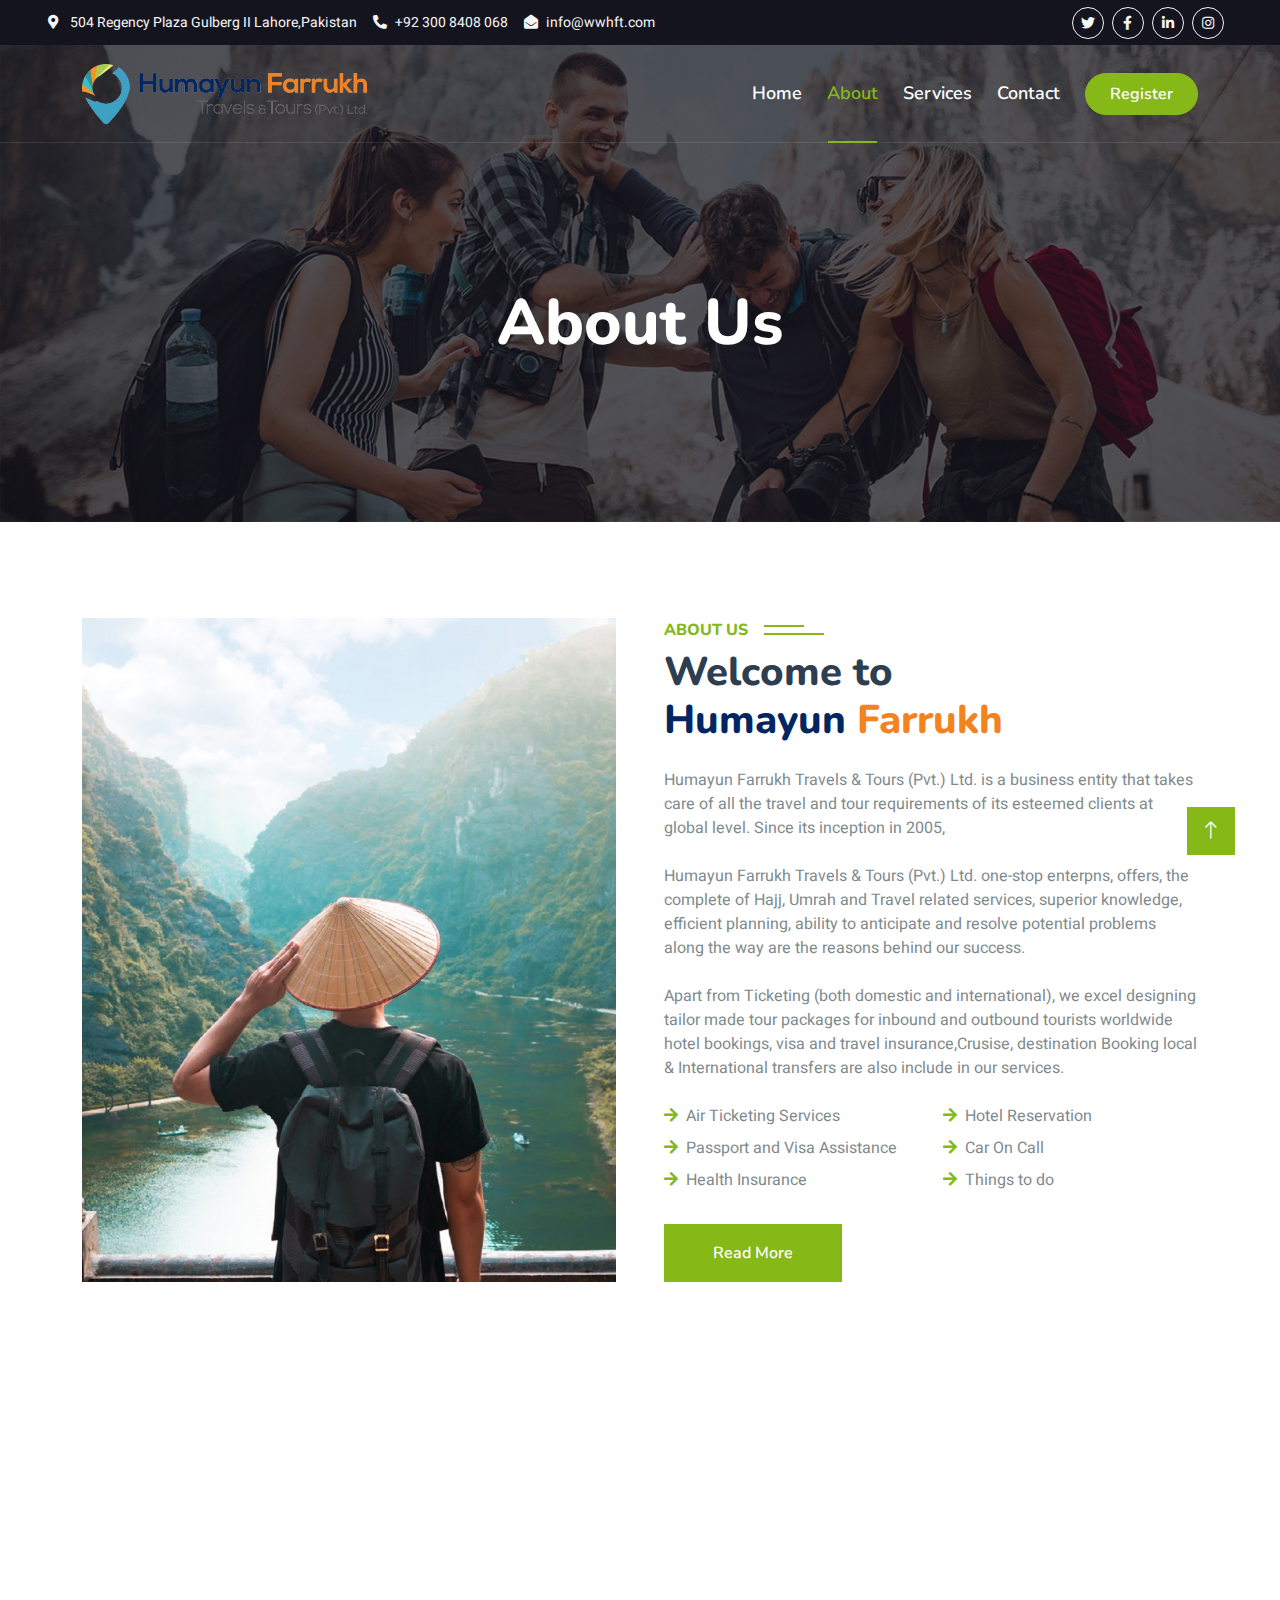
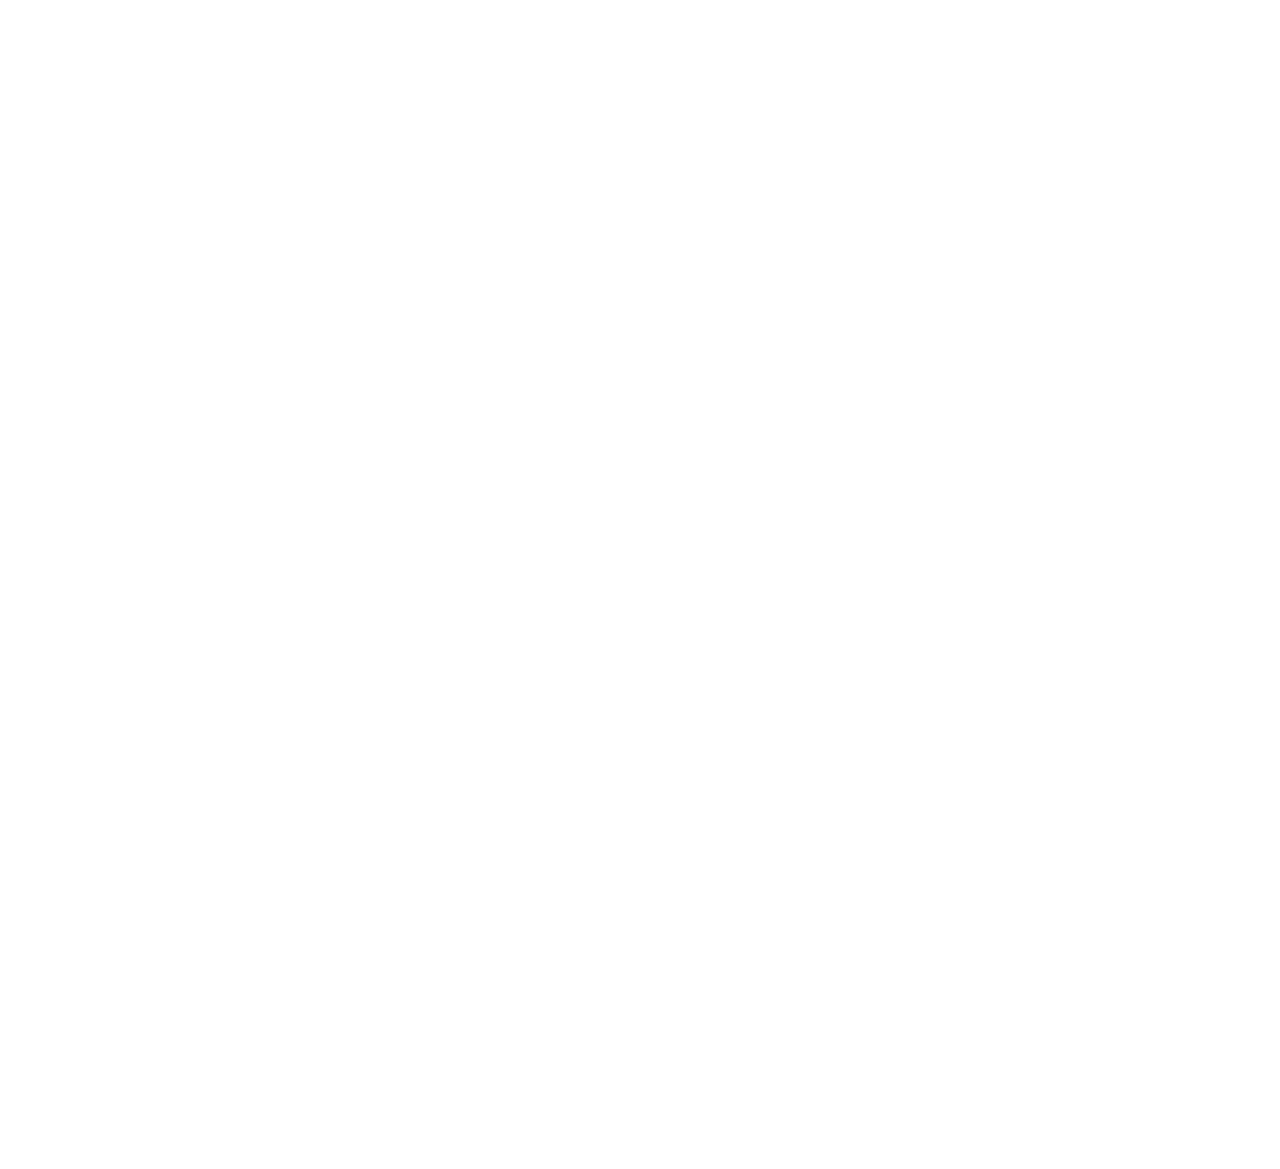
==== about.html @ ddafc5d9 "added front files" ====
<!DOCTYPE html>
<html lang="en">

<head>
    <meta charset="utf-8">
    <title>Humayun Farrukh | Travel &amp; Tours</title>
    <meta content="width=device-width, initial-scale=1.0" name="viewport">

    <!-- Favicon -->
    <link href="img/favicon.ico" rel="icon">

    <!-- Google Web Fonts -->
    <link rel="preconnect" href="https://fonts.googleapis.com">
    <link rel="preconnect" href="https://fonts.gstatic.com" crossorigin>
    <link
        href="https://fonts.googleapis.com/css2?family=Heebo:wght@400;500;600&family=Nunito:wght@600;700;800&display=swap"
        rel="stylesheet">

    <!-- Icon Font Stylesheet -->
    <link href="https://cdnjs.cloudflare.com/ajax/libs/font-awesome/5.10.0/css/all.min.css" rel="stylesheet">
    <link href="https://cdn.jsdelivr.net/npm/bootstrap-icons@1.4.1/font/bootstrap-icons.css" rel="stylesheet">

    <!-- Libraries Stylesheet -->
    <link href="lib/animate/animate.min.css" rel="stylesheet">
    <link href="lib/owlcarousel/assets/owl.carousel.min.css" rel="stylesheet">
    <link href="lib/tempusdominus/css/tempusdominus-bootstrap-4.min.css" rel="stylesheet" />

    <!-- Customized Bootstrap Stylesheet -->
    <link href="css/bootstrap.min.css" rel="stylesheet">

    <!-- Template Stylesheet -->
    <link href="css/style.css" rel="stylesheet">
</head>

<body>
    <!-- Spinner Start -->
    <div id="spinner"
        class="show bg-white position-fixed translate-middle w-100 vh-100 top-50 start-50 d-flex align-items-center justify-content-center">
        <div class="spinner-border text-primary" style="width: 3rem; height: 3rem;" role="status">
            <span class="sr-only">Loading...</span>
        </div>
    </div>
    <!-- Spinner End -->

    <!-- Topbar Start -->
    <div class="container-fluid bg-dark px-5 d-none d-lg-block">
        <div class="row gx-0">
            <div class="col-lg-8 text-center text-lg-start mb-2 mb-lg-0">
                <div class="d-inline-flex align-items-center" style="height: 45px;">
                    <small class="me-3 text-light"><i class="fa fa-map-marker-alt me-2"></i>
                        504 Regency Plaza Gulberg II Lahore,Pakistan
                    </small>
                    <small class="me-3 text-light"><i class="fa fa-phone-alt me-2"></i>+92 300 8408 068</small>
                    <small class="text-light"><i class="fa fa-envelope-open me-2"></i>info@wwhft.com</small>
                </div>
            </div>
            <div class="col-lg-4 text-center text-lg-end">
                <div class="d-inline-flex align-items-center" style="height: 45px;">
                    <!-- twitter -->
                    <a class="btn btn-sm btn-outline-light btn-sm-square rounded-circle me-2" href="https://x.com/FarrukhLtd82307?t=FOuLHsVuDTrnicwTzqugEg&s=08" target="_blank"><i
                            class="fab fa-twitter fw-normal"></i></a>
                            <!-- facebook -->
                    <a class="btn btn-sm btn-outline-light btn-sm-square rounded-circle me-2"
                        href="https://www.facebook.com/HFtravelsandtours?sfnsn=scwspwa&mibextid=9R9pXO" target="_blank">
                        <i class="fab fa-facebook-f fw-normal"></i>
                    </a>
                    <!-- linkedin -->
                    <a class="btn btn-sm btn-outline-light btn-sm-square rounded-circle me-2" href="">
                        <i class="fab fa-linkedin-in fw-normal"></i></a>
                        <!-- instagram -->
                    <a class="btn btn-sm btn-outline-light btn-sm-square rounded-circle me-2"
                        href="https://www.instagram.com/humayunfarrukhtravel/" target="_blank">
                        <i class="fab fa-instagram fw-normal"></i>
                    </a>
                </div>
            </div>
        </div>
    </div>
    <!-- Topbar End -->

    <!-- Navbar & Hero Start -->
    <div class="container-fluid position-relative p-0">
        <nav class="navbar navbar-expand-lg navbar-light px-4 px-lg-5 py-3 py-lg-0">
            <div class="container">
                <a href="#" class="navbar-brand p-0">
                    <img src="img/logo.png" alt="Logo">
                </a>
                <button class="navbar-toggler" type="button" data-bs-toggle="collapse" data-bs-target="#navbarCollapse">
                    <span class="fa fa-bars"></span>
                </button>
                <div class="collapse navbar-collapse" id="navbarCollapse">
                    <div class="navbar-nav ms-auto py-0">
                        <a href="index.html" class="nav-item nav-link">Home</a>
                        <a href="about.html" class="nav-item nav-link active">About</a>
                        <a href="service.html" class="nav-item nav-link">Services</a>
                        <a href="contact.html" class="nav-item nav-link">Contact</a>
                    </div>
                    <a href="#" class="btn btn-primary rounded-pill py-2 px-4 ml-lg-2 mt-2 mt-lg-0">Register</a>
                </div>
            </div>
        </nav>

        <div class="container-fluid bg-primary py-5 mb-5 hero-header">
            <div class="container py-5">
                <div class="row justify-content-center py-5">
                    <div class="col-lg-10 pt-lg-5 mt-lg-5 text-center">
                        <h1 class="display-3 text-white mb-3 animated slideInDown">About Us</h1>
                    </div>
                </div>
            </div>
        </div>
    </div>
    <!-- Navbar & Hero End -->

    <!-- About Start -->
    <div class="container-xxl py-5">
        <div class="container">
            <div class="row g-5">
                <div class="col-lg-6 wow fadeInUp" data-wow-delay="0.1s" style="min-height: 400px;">
                    <div class="position-relative h-100">
                        <img class="img-fluid position-absolute w-100 h-100" src="img/about.jpg" alt=""
                            style="object-fit: cover;">
                    </div>
                </div>
                <div class="col-lg-6 wow fadeInUp" data-wow-delay="0.3s">
                    <h6 class="section-title bg-white text-start text-primary pe-3">About Us</h6>
                    <h1 class="mb-4">Welcome to<span class="text-primary">
                            <span style="color: #022662;">Humayun</span>&nbsp;<span
                                style="color:#f38221;">Farrukh</span>
                    </h1>
                    <p class="mb-4">
                        Humayun Farrukh Travels & Tours (Pvt.) Ltd. is a business entity that takes
                        care of all the travel and tour requirements of its esteemed clients at global
                        level. Since its inception in 2005,
                    </p>
                    <p class="mb-4">Humayun Farrukh Travels & Tours (Pvt.) Ltd. one-stop enterpns, offers,
                        the complete of Hajj, Umrah and Travel related services, superior knowledge, efficient planning,
                        ability to anticipate and resolve potential problems along the way are the reasons behind our
                        success.
                    </p>
                    <p class="mb-4">
                        Apart from Ticketing (both domestic and international), we excel designing tailor made tour
                        packages
                        for inbound and outbound tourists worldwide hotel bookings, visa and travel insurance,Crusise,
                        destination
                        Booking local & International transfers are also include in our services.
                    </p>
                    <div class="row gy-2 gx-4 mb-4">
                        <div class="col-sm-6">
                            <p class="mb-0"><i class="fa fa-arrow-right text-primary me-2"></i>Air Ticketing Services
                            </p>
                        </div>
                        <div class="col-sm-6">
                            <p class="mb-0"><i class="fa fa-arrow-right text-primary me-2"></i>Hotel Reservation</p>
                        </div>
                        <div class="col-sm-6">
                            <p class="mb-0"><i class="fa fa-arrow-right text-primary me-2"></i>Passport and Visa
                                Assistance</p>
                        </div>
                        <div class="col-sm-6">
                            <p class="mb-0"><i class="fa fa-arrow-right text-primary me-2"></i>Car On Call</p>
                        </div>
                        <div class="col-sm-6">
                            <p class="mb-0"><i class="fa fa-arrow-right text-primary me-2"></i>Health Insurance</p>
                        </div>
                        <div class="col-sm-6">
                            <p class="mb-0"><i class="fa fa-arrow-right text-primary me-2"></i>Things to do</p>
                        </div>
                    </div>
                    <a class="btn btn-primary py-3 px-5 mt-2" href="">Read More</a>
                </div>
            </div>
        </div>
    </div>

    <!-- certifications -->
    <div class="container-xxl py-5">
        <div class="container">
            <div class="text-center pb-4 wow fadeInUp" data-wow-delay="0.1s">
                <h6 class="section-title bg-white text-center text-primary px-3">Certifications</h6>
                <!-- <h1 class="mb-5">3 Easy Steps</h1> -->
            </div>
            <div class="row gy-5 gx-4 justify-content-center">

                <!-- Affiliated with Ministry of Religious Affair -->
                <div class="col-12 col-md-6 col-lg-4 text-center pt-4 wow fadeInUp" data-wow-delay="0.1s">
                    <div class="position-relative border border-primary pt-5 pb-4 px-4 ">

                        <div class="d-inline-flex align-items-center justify-content-center bg-white rounded-circle position-absolute top-0 start-50 translate-middle shadow"
                            style="width: 100px; height: 100px;">
                            <img src="img/certifications/govt-hajj-umrah.png" alt="" style="max-width: 90%;">
                        </div>
                        <h5 class="mt-4">Affiliated with Ministry of Religious Affair</h5>
                        <hr class="w-25 mx-auto bg-primary mb-1">
                        <hr class="w-50 mx-auto bg-primary mt-0">
                        <p class="mb-0">
                            Affiliated with Ministry of Religious Affairs and Inter-Faith Harmony , Government of
                            Pakistan (Hajj & Umrah).
                        </p>
                    </div>
                </div>

                <!-- Affiliated with Ministry of tourist services -->
                <div class="col-12 col-md-6 col-lg-4 text-center pt-4  wow fadeInUp" data-wow-delay="0.1s">
                    <div class="position-relative border border-primary pt-5 pb-4 px-4 ">

                        <div class="d-inline-flex align-items-center justify-content-center bg-white rounded-circle position-absolute top-0 start-50 translate-middle shadow"
                            style="width: 100px; height: 100px;">
                            <img src="img/certifications/govt-tourist-services.png" alt="" style="max-width: 90%;">
                        </div>
                        <h5 class="mt-4">Certified & Authorized with Ministry of Tourist Services</h5>
                        <hr class="w-25 mx-auto bg-primary mb-1">
                        <hr class="w-50 mx-auto bg-primary mt-0">
                        <p class="mb-0">
                            Certified & Authorized Agent with Government of Pakistan Department of Tourist Services.
                        </p>
                    </div>
                </div>
                <!-- Affiliated with IATA-training -->
                <div class="col-12 col-md-6 col-lg-4 text-center pt-4 wow fadeInUp" data-wow-delay="0.1s">
                    <div class="position-relative border border-primary pt-5 pb-4 px-4 ">

                        <div class="d-inline-flex align-items-center justify-content-center bg-white rounded-circle position-absolute top-0 start-50 translate-middle shadow"
                            style="width: 100px; height: 100px;">
                            <img src="img/certifications/IATA-training.png" alt="" style="max-width: 90%;">
                        </div>
                        <h5 class="mt-4">Certified with International Air Transport Association (IATA)</h5>
                        <hr class="w-25 mx-auto bg-primary mb-1">
                        <hr class="w-50 mx-auto bg-primary mt-0">
                        <p class="mb-0">
                            Certified travel coordinator with International Air Transport Association (IATA) Training
                            and Development Institute.
                    </div>
                </div>
                <!-- Affiliated with IATA-training -->
                <div class="col-12 col-md-6 col-lg-4 text-center pt-4 wow fadeInUp" data-wow-delay="0.1s">
                    <div class="position-relative border border-primary pt-5 pb-4 px-4 ">

                        <div class="d-inline-flex align-items-center justify-content-center bg-white rounded-circle position-absolute top-0 start-50 translate-middle shadow"
                            style="width: 100px; height: 100px;">
                            <img src="img/certifications/IATA.png" alt="" style="max-width: 90%;">
                        </div>
                        <h5 class="mt-4">Certified with International Air Transport Association (IATA)</h5>
                        <hr class="w-25 mx-auto bg-primary mb-1">
                        <hr class="w-50 mx-auto bg-primary mt-0">
                        <p class="mb-0">
                            International Air Transport Association (IATA) Accredited Travel Agency
                        </p>
                    </div>
                </div>
                <!-- Affiliated with IATA-NDC -->
                <div class="col-12 col-md-6 col-lg-4 text-center pt-4 wow fadeInUp" data-wow-delay="0.1s">
                    <div class="position-relative border border-primary pt-5 pb-4 px-4 ">

                        <div class="d-inline-flex align-items-center justify-content-center bg-white rounded-circle position-absolute top-0 start-50 translate-middle shadow"
                            style="width: 100px; height: 100px;">
                            <img src="img/certifications/IATA-NDC.png" alt="" style="max-width: 90%;">
                        </div>
                        <h5 class="mt-4">Affiliated with New Distribution Capability(NDC)</h5>
                        <hr class="w-25 mx-auto bg-primary mb-1">
                        <hr class="w-50 mx-auto bg-primary mt-0">
                        <p class="mb-0">
                            Certified travel consultant with New Distribution Capability(NDC)
                        </p>
                    </div>
                </div>
                <!-- Affiliated with TAAP -->
                <div class="col-12 col-md-6 col-lg-4 text-center pt-4 wow fadeInUp" data-wow-delay="0.1s">
                    <div class="position-relative border border-primary pt-5 pb-4 px-4 ">

                        <div class="d-inline-flex align-items-center justify-content-center bg-white rounded-circle position-absolute top-0 start-50 translate-middle shadow"
                            style="width: 100px; height: 100px;">
                            <img src="img/certifications/TAAP.png" alt="" style="max-width: 90%;">
                        </div>
                        <h5 class="mt-4"> Member of Travel Agent Association of Pakistan</h5>
                        <hr class="w-25 mx-auto bg-primary mb-1">
                        <hr class="w-50 mx-auto bg-primary mt-0">
                        <p class="mb-0">

                            Member of Travel Agent Association of Pakistan (TAAP)
                        </p>
                    </div>
                </div>
                <!-- Affiliated with LCCI -->
                <div class="col-12 col-md-6 col-lg-4 text-center pt-4 wow fadeInUp" data-wow-delay="0.1s">
                    <div class="position-relative border border-primary pt-5 pb-4 px-4 ">

                        <div class="d-inline-flex align-items-center justify-content-center bg-white rounded-circle position-absolute top-0 start-50 translate-middle shadow"
                            style="width: 100px; height: 100px;">
                            <img src="img/certifications/LCCI.png" alt="" style="max-width: 90%;">
                        </div>
                        <hr class="w-25 mx-auto bg-primary mb-1">
                        <hr class="w-50 mx-auto bg-primary mt-0">
                        <p class="mb-0">
                            Affiliated with Lahore Chamber of Commerce & Industry (LCCI )
                        </p>
                    </div>
                </div>
                <!-- Affiliated with SQA -->
                <div class="col-12 col-md-6 col-lg-4 text-center pt-4 wow fadeInUp" data-wow-delay="0.1s">
                    <div class="position-relative border border-primary pt-5 pb-4 px-4 ">

                        <div class="d-inline-flex align-items-center justify-content-center bg-white rounded-circle position-absolute top-0 start-50 translate-middle shadow"
                            style="width: 100px; height: 100px;">
                            <img src="img/certifications/SQS.png" alt="" style="max-width: 90%;">
                        </div>
                        <hr class="w-25 mx-auto bg-primary mb-1">
                        <hr class="w-50 mx-auto bg-primary mt-0">
                        <p class="mb-0">
                            Certified travel Service-Quality System (SQS)
                        </p>
                    </div>
                </div>
                <!-- Affiliated with PATO -->
                <div class="col-12 col-md-6 col-lg-4 text-center pt-4 wow fadeInUp" data-wow-delay="0.1s">
                    <div class="position-relative border border-primary pt-5 pb-4 px-4 ">

                        <div class="d-inline-flex align-items-center justify-content-center bg-white rounded-circle position-absolute top-0 start-50 translate-middle shadow"
                            style="width: 100px; height: 100px;">
                            <img src="img/certifications/PATO.png" alt="" style="max-width: 90%;">
                        </div>
                        <hr class="w-25 mx-auto bg-primary mb-1">
                        <hr class="w-50 mx-auto bg-primary mt-0">
                        <p class="mb-0">
                            Affiliated with Pakistan Association Tour Oprater (PATO) </p>
                    </div>
                </div>
            </div>
        </div>
    </div>
    <!-- About End -->

    <!-- Footer Start -->
    <div class="container-fluid bg-dark text-light footer pt-5 mt-5 wow fadeIn" data-wow-delay="0.1s">
        <div class="container py-5">
            <div class="row g-5">
                <div class="col-lg-3 col-md-6">
                    <h4 class="text-white mb-3">Company</h4>
                    <a class="btn btn-link" href="">About Us</a>
                    <a class="btn btn-link" href="">Contact Us</a>
                    <a class="btn btn-link" href="">Privacy Policy</a>
                    <a class="btn btn-link" href="">Terms & Condition</a>
                    <a class="btn btn-link" href="">FAQs & Help</a>
                </div>
                <div class="col-lg-3 col-md-6">
                    <h4 class="text-white mb-3">Contact</h4>
                    <div class="mb-2 d-flex align-items-center">
                        <i class="fa fa-map-marker-alt me-3"></i>
                        <p class="mb-0">504 Regency Plaza Gulberg II Lahore, Pakistan</p>
                    </div>
                    <p class="mb-2"><i class="fa fa-phone-alt me-3"></i>+92 300 8408 068</p>
                    <p class="mb-2"><i class="fa fa-envelope me-3"></i>info@wwhft.com</p>
                    <div class="d-flex pt-2">
                        <!-- twitter -->
                        <a class="btn btn-outline-light btn-social" href="https://x.com/FarrukhLtd82307?t=FOuLHsVuDTrnicwTzqugEg&s=08" target="_blank">
                            <i class="fab fa-twitter"></i>
                        </a>
                        <!-- facebook -->
                        <a class="btn btn-outline-light btn-social" href="https://www.facebook.com/HFtravelsandtours?sfnsn=scwspwa&mibextid=9R9pXO" target="_blank">
                            <i class="fab fa-facebook-f"></i>
                        </a>
                        <!-- instagram -->
                        <a class="btn btn-outline-light btn-social" href="https://www.instagram.com/humayunfarrukhtravel/" target="_blank">
                            <i class="fab fa-instagram"></i>
                        </a>
                        <!-- linkdien -->
                        <a class="btn btn-outline-light btn-social" href="" target="_blank">
                            <i class="fab fa-linkedin-in"></i>
                        </a>
                    </div>
                </div>


                <div class="col-lg-5 col-md-6">
                    <h4 class="text-white mb-3">Newsletter</h4>
                    <p>Subscribe to our newsletter and unlock a world of literary adventures, exclusive content,
                        and exciting updates.
                    </p>
                    <div class="position-relative mx-auto" style="max-width: 550px;">
                        <input class="form-control border-primary w-100 py-3 ps-4 pe-5" type="text"
                            placeholder="Your email">
                        <button type="button"
                            class="btn btn-primary py-2 position-absolute top-0 end-0 mt-2 me-2">SignUp</button>
                    </div>
                </div>
            </div>
        </div>
        <div class="container">
            <div class="copyright">
                <div class="row">
                    <div class="col-md-6 text-center text-md-start mb-3 mb-md-0">
                        &copy; <a class="border-bottom" href="#">Humayun Farrukh Travel</a>, All Right Reserved.
                    </div>
                    <div class="col-md-6 text-center text-md-end">
                        <div class="footer-menu">
                            <a href="">Home</a>
                            <a href="">Cookies</a>
                            <a href="">Help</a>
                            <a href="">FQAs</a>
                        </div>
                    </div>
                </div>
            </div>
        </div>
    </div>
    <!-- Footer End -->


    <!-- Back to Top -->
    <a href="#" class="btn btn-lg btn-primary btn-lg-square back-to-top"><i class="bi bi-arrow-up"></i></a>


    <!-- JavaScript Libraries -->
    <script src="https://code.jquery.com/jquery-3.4.1.min.js"></script>
    <script src="https://cdn.jsdelivr.net/npm/bootstrap@5.0.0/dist/js/bootstrap.bundle.min.js"></script>
    <script src="lib/wow/wow.min.js"></script>
    <script src="lib/easing/easing.min.js"></script>
    <script src="lib/waypoints/waypoints.min.js"></script>
    <script src="lib/owlcarousel/owl.carousel.min.js"></script>
    <script src="lib/tempusdominus/js/moment.min.js"></script>
    <script src="lib/tempusdominus/js/moment-timezone.min.js"></script>
    <script src="lib/tempusdominus/js/tempusdominus-bootstrap-4.min.js"></script>

    <!-- Template Javascript -->
    <script src="js/main.js"></script>
</body>

</html>
---- css/style.css ----
/********** Template CSS **********/
:root {
    --primary: #86B817;
    --secondary: #FE8800;
    --light: #F5F5F5;
    --dark: #14141F;
}

.fw-medium {
    font-weight: 600 !important;
}

.fw-semi-bold {
    font-weight: 700 !important;
}

.back-to-top {
    position: fixed;
    display: none;
    right: 45px;
    bottom: 45px;
    z-index: 99;
}


/*** Spinner ***/
#spinner {
    opacity: 0;
    visibility: hidden;
    transition: opacity .5s ease-out, visibility 0s linear .5s;
    z-index: 99999;
}

#spinner.show {
    transition: opacity .5s ease-out, visibility 0s linear 0s;
    visibility: visible;
    opacity: 1;
}


/*** Button ***/
.btn {
    font-family: 'Nunito', sans-serif;
    font-weight: 600;
    transition: .5s;
}

.btn.btn-primary,
.btn.btn-secondary {
    color: #FFFFFF;
}

.btn-square {
    width: 38px;
    height: 38px;
}

.btn-sm-square {
    width: 32px;
    height: 32px;
}

.btn-lg-square {
    width: 48px;
    height: 48px;
}

.btn-square,
.btn-sm-square,
.btn-lg-square {
    padding: 0;
    display: flex;
    align-items: center;
    justify-content: center;
    font-weight: normal;
    border-radius: 0px;
}


/*** Navbar ***/
.navbar-light .navbar-nav .nav-link {
    font-family: 'Nunito', sans-serif;
    position: relative;
    margin-right: 25px;
    padding: 35px 0;
    color: #FFFFFF !important;
    font-size: 18px;
    font-weight: 600;
    outline: none;
    transition: .5s;
}

.sticky-top.navbar-light .navbar-nav .nav-link {
    padding: 20px 0;
    color: var(--dark) !important;
}

.navbar-light .navbar-nav .nav-link:hover,
.navbar-light .navbar-nav .nav-link.active {
    color: var(--primary) !important;
}

.navbar-light .navbar-brand img {
    max-height: 60px;
    transition: .5s;
}

.sticky-top.navbar-light .navbar-brand img {
    max-height: 45px;
}

@media (max-width: 991.98px) {
    .sticky-top.navbar-light {
        position: relative;
        background: #FFFFFF;
    }

    .navbar-light .navbar-collapse {
        margin-top: 15px;
        border-top: 1px solid #DDDDDD;
    }

    .navbar-light .navbar-nav .nav-link,
    .sticky-top.navbar-light .navbar-nav .nav-link {
        padding: 10px 0;
        margin-left: 0;
        color: var(--dark) !important;
    }

    .navbar-light .navbar-brand img {
        max-height: 45px;
    }
}

@media (min-width: 992px) {
    .navbar-light {
        position: absolute;
        width: 100%;
        top: 0;
        left: 0;
        border-bottom: 1px solid rgba(256, 256, 256, .1);
        z-index: 999;
    }
    
    .sticky-top.navbar-light {
        position: fixed;
        background: #FFFFFF;
    }

    .navbar-light .navbar-nav .nav-link::before {
        position: absolute;
        content: "";
        width: 0;
        height: 2px;
        bottom: -1px;
        left: 50%;
        background: var(--primary);
        transition: .5s;
    }

    .navbar-light .navbar-nav .nav-link:hover::before,
    .navbar-light .navbar-nav .nav-link.active::before {
        width: calc(100% - 2px);
        left: 1px;
    }

    .navbar-light .navbar-nav .nav-link.nav-contact::before {
        display: none;
    }
}


/*** Hero Header ***/
.hero-header {
    background: linear-gradient(rgba(20, 20, 31, .7), rgba(20, 20, 31, .7)), url(../img/bg-hero.jpg);
    background-position: center center;
    background-repeat: no-repeat;
    background-size: cover;
}

.breadcrumb-item + .breadcrumb-item::before {
    color: rgba(255, 255, 255, .5);
}


/*** Section Title ***/
.section-title {
    position: relative;
    display: inline-block;
    text-transform: uppercase;
}

.section-title::before {
    position: absolute;
    content: "";
    width: calc(100% + 80px);
    height: 2px;
    top: 4px;
    left: -40px;
    background: var(--primary);
    z-index: -1;
}

.section-title::after {
    position: absolute;
    content: "";
    width: calc(100% + 120px);
    height: 2px;
    bottom: 5px;
    left: -60px;
    background: var(--primary);
    z-index: -1;
}

.section-title.text-start::before {
    width: calc(100% + 40px);
    left: 0;
}

.section-title.text-start::after {
    width: calc(100% + 60px);
    left: 0;
}


/*** Service ***/
.service-item {
    box-shadow: 0 0 45px rgba(0, 0, 0, .08);
    transition: .5s;
}

.service-item:hover {
    background: var(--primary);
}

.service-item * {
    transition: .5s;
}

.service-item:hover * {
    color: var(--light) !important;
}


/*** Destination ***/
.destination img {
    transition: .5s;
}

.destination a:hover img {
    transform: scale(1.1);
}


/*** Package ***/
.package-item {
    box-shadow: 0 0 45px rgba(0, 0, 0, .08);
}

.package-item img {
    transition: .5s;
}

.package-item:hover img {
    transform: scale(1.1);
}


/*** Booking ***/
.booking {
    background: linear-gradient(rgba(15, 23, 43, .7), rgba(15, 23, 43, .7)), url(../img/booking.jpg);
    background-position: center center;
    background-repeat: no-repeat;
    background-size: cover;
}


/*** Team ***/
.team-item {
    box-shadow: 0 0 45px rgba(0, 0, 0, .08);
}

.team-item img {
    transition: .5s;
}

.team-item:hover img {
    transform: scale(1.1);
}

.team-item .btn {
    background: #FFFFFF;
    color: var(--primary);
    border-radius: 20px;
    border-bottom: 1px solid var(--primary);
}

.team-item .btn:hover {
    background: var(--primary);
    color: #FFFFFF;
}


/*** Testimonial ***/
.testimonial-carousel::before {
    position: absolute;
    content: "";
    top: 0;
    left: 0;
    height: 100%;
    width: 0;
    background: linear-gradient(to right, rgba(255, 255, 255, 1) 0%, rgba(255, 255, 255, 0) 100%);
    z-index: 1;
}

.testimonial-carousel::after {
    position: absolute;
    content: "";
    top: 0;
    right: 0;
    height: 100%;
    width: 0;
    background: linear-gradient(to left, rgba(255, 255, 255, 1) 0%, rgba(255, 255, 255, 0) 100%);
    z-index: 1;
}

@media (min-width: 768px) {
    .testimonial-carousel::before,
    .testimonial-carousel::after {
        width: 200px;
    }
}

@media (min-width: 992px) {
    .testimonial-carousel::before,
    .testimonial-carousel::after {
        width: 300px;
    }
}

.testimonial-carousel .owl-item .testimonial-item,
.testimonial-carousel .owl-item.center .testimonial-item * {
    transition: .5s;
}

.testimonial-carousel .owl-item.center .testimonial-item {
    background: var(--primary) !important;
    border-color: var(--primary) !important;
}

.testimonial-carousel .owl-item.center .testimonial-item * {
    color: #FFFFFF !important;
}

.testimonial-carousel .owl-dots {
    margin-top: 24px;
    display: flex;
    align-items: flex-end;
    justify-content: center;
}

.testimonial-carousel .owl-dot {
    position: relative;
    display: inline-block;
    margin: 0 5px;
    width: 15px;
    height: 15px;
    border: 1px solid #CCCCCC;
    border-radius: 15px;
    transition: .5s;
}

.testimonial-carousel .owl-dot.active {
    background: var(--primary);
    border-color: var(--primary);
}


/*** Footer ***/
.footer .btn.btn-social {
    margin-right: 5px;
    width: 35px;
    height: 35px;
    display: flex;
    align-items: center;
    justify-content: center;
    color: var(--light);
    font-weight: normal;
    border: 1px solid #FFFFFF;
    border-radius: 35px;
    transition: .3s;
}

.footer .btn.btn-social:hover {
    color: var(--primary);
}

.footer .btn.btn-link {
    display: block;
    margin-bottom: 5px;
    padding: 0;
    text-align: left;
    color: #FFFFFF;
    font-size: 15px;
    font-weight: normal;
    text-transform: capitalize;
    transition: .3s;
}

.footer .btn.btn-link::before {
    position: relative;
    content: "\f105";
    font-family: "Font Awesome 5 Free";
    font-weight: 900;
    margin-right: 10px;
}

.footer .btn.btn-link:hover {
    letter-spacing: 1px;
    box-shadow: none;
}

.footer .copyright {
    padding: 25px 0;
    font-size: 15px;
    border-top: 1px solid rgba(256, 256, 256, .1);
}

.footer .copyright a {
    color: var(--light);
}

.footer .footer-menu a {
    margin-right: 15px;
    padding-right: 15px;
    border-right: 1px solid rgba(255, 255, 255, .1);
}

.footer .footer-menu a:last-child {
    margin-right: 0;
    padding-right: 0;
    border-right: none;
}
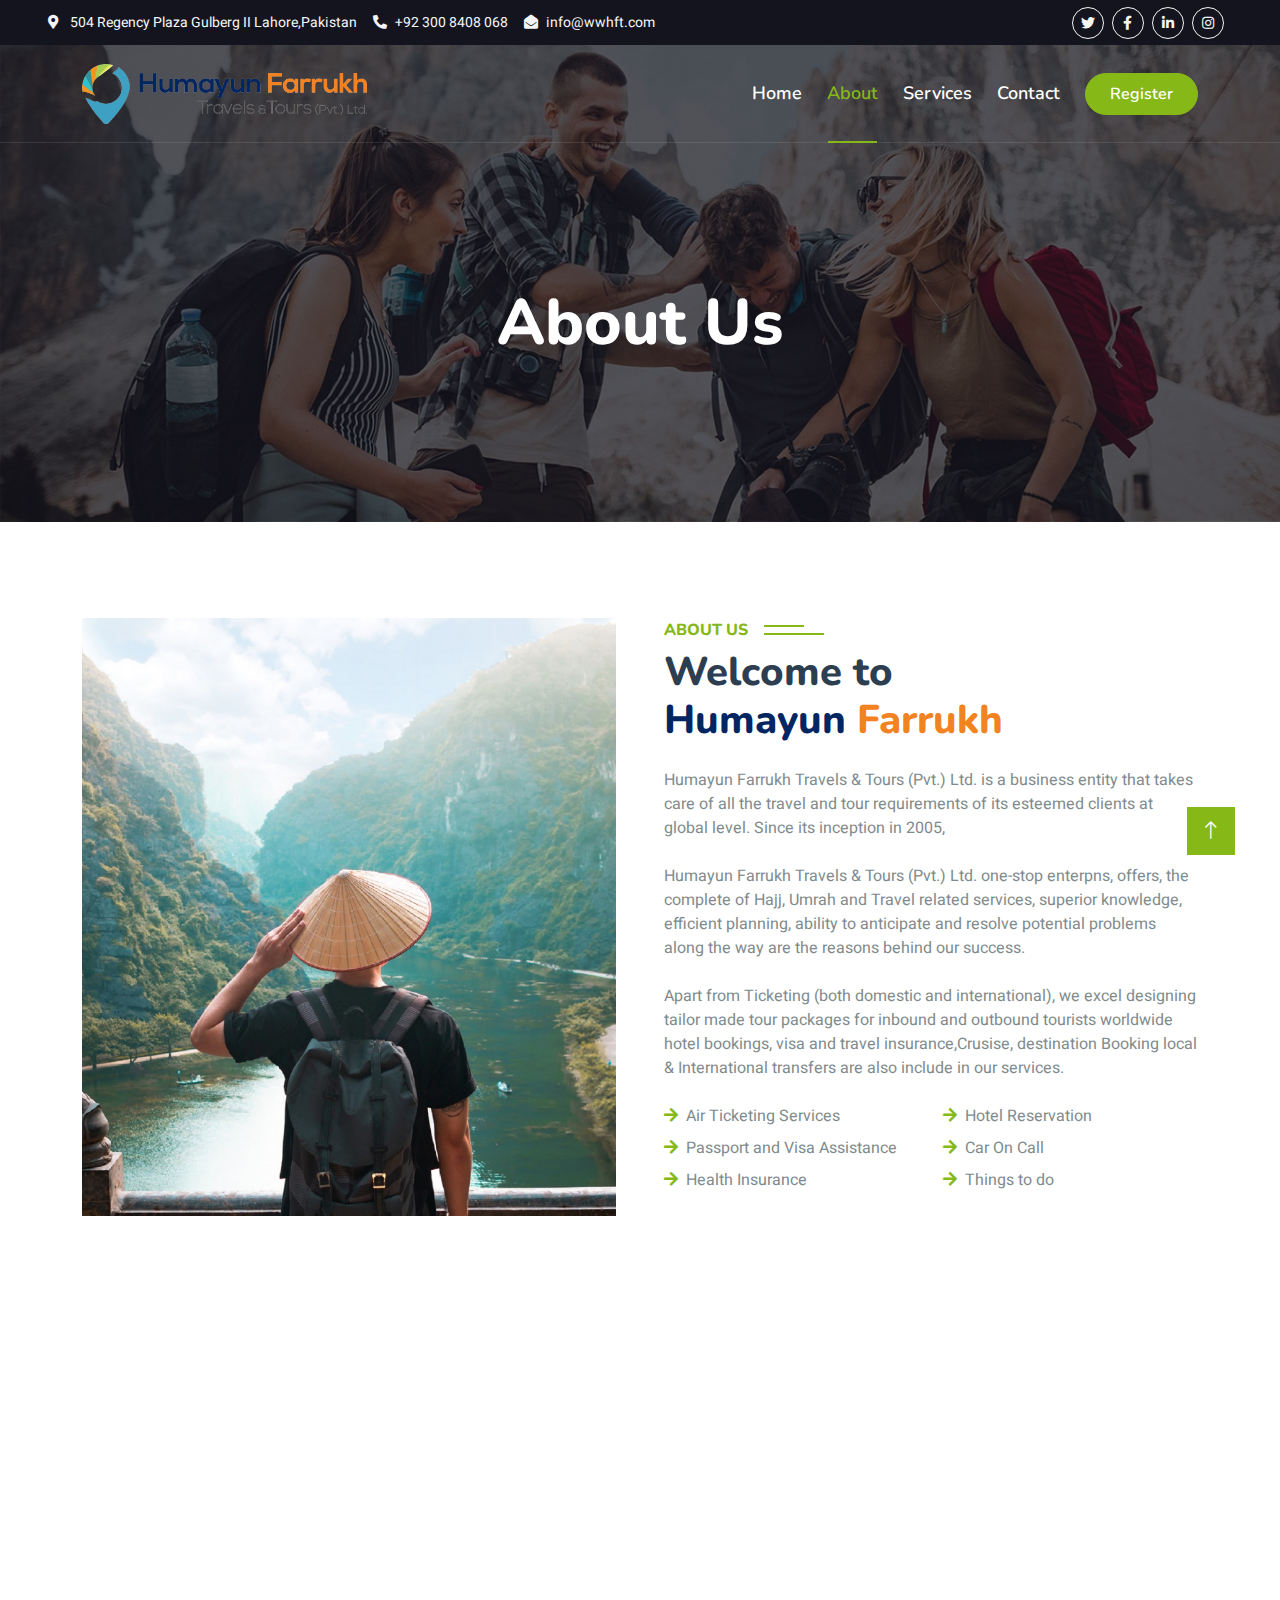
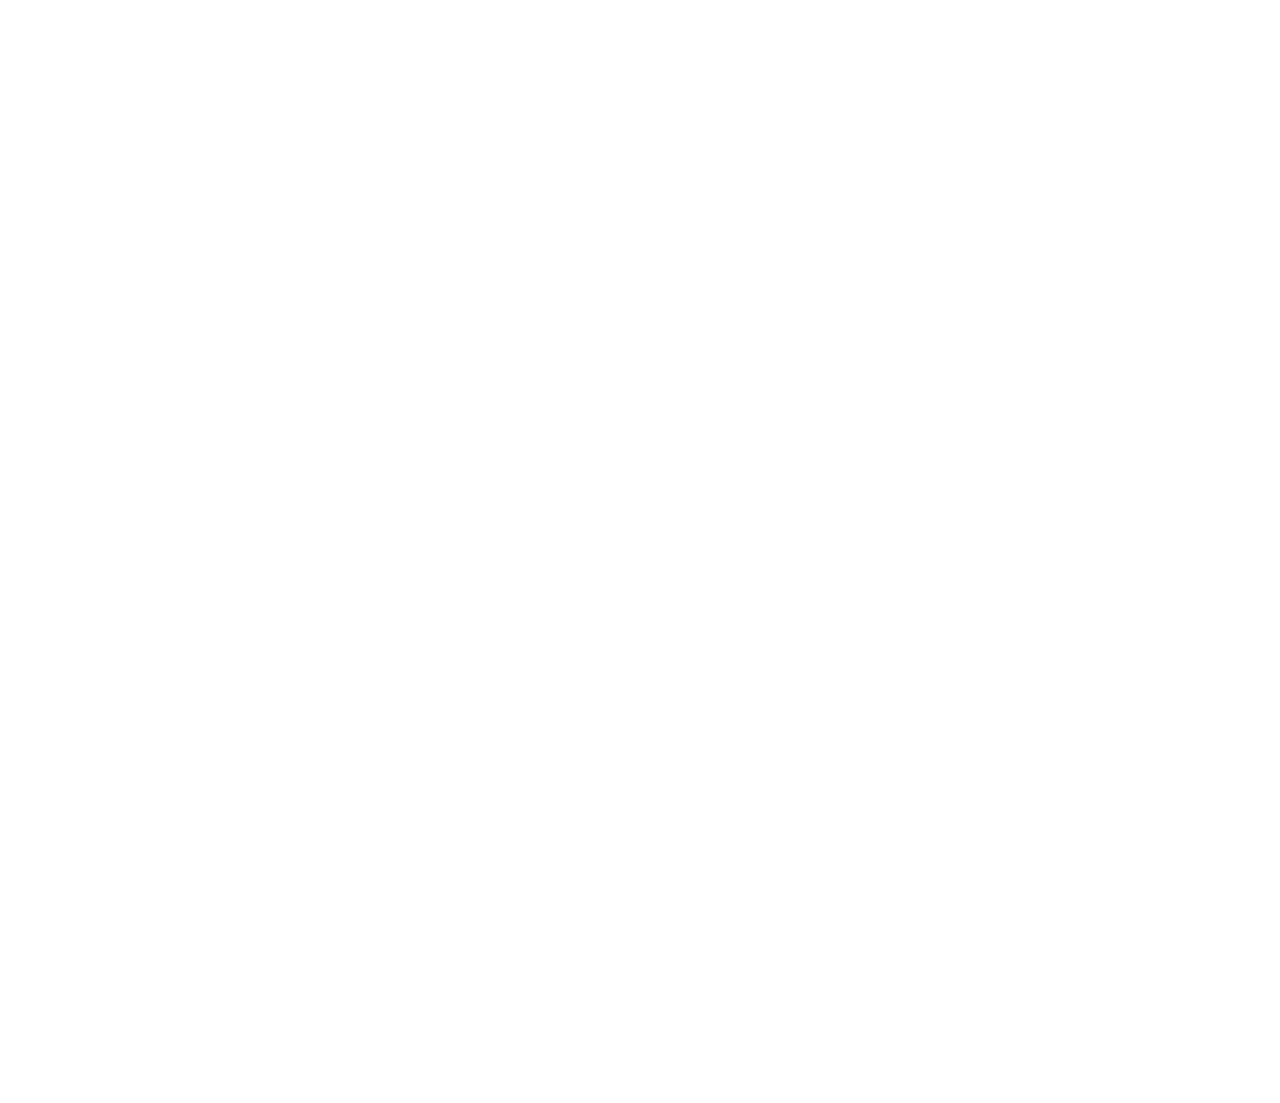
==== commit 83231c4c: "made changes in fronted" ====
--- a/about.html
+++ b/about.html
@@ -82,7 +82,7 @@
     <div class="container-fluid position-relative p-0">
         <nav class="navbar navbar-expand-lg navbar-light px-4 px-lg-5 py-3 py-lg-0">
             <div class="container">
-                <a href="#" class="navbar-brand p-0">
+                <a href="index.html" class="navbar-brand p-0">
                     <img src="img/logo.png" alt="Logo">
                 </a>
                 <button class="navbar-toggler" type="button" data-bs-toggle="collapse" data-bs-target="#navbarCollapse">
@@ -167,7 +167,6 @@
                             <p class="mb-0"><i class="fa fa-arrow-right text-primary me-2"></i>Things to do</p>
                         </div>
                     </div>
-                    <a class="btn btn-primary py-3 px-5 mt-2" href="">Read More</a>
                 </div>
             </div>
         </div>
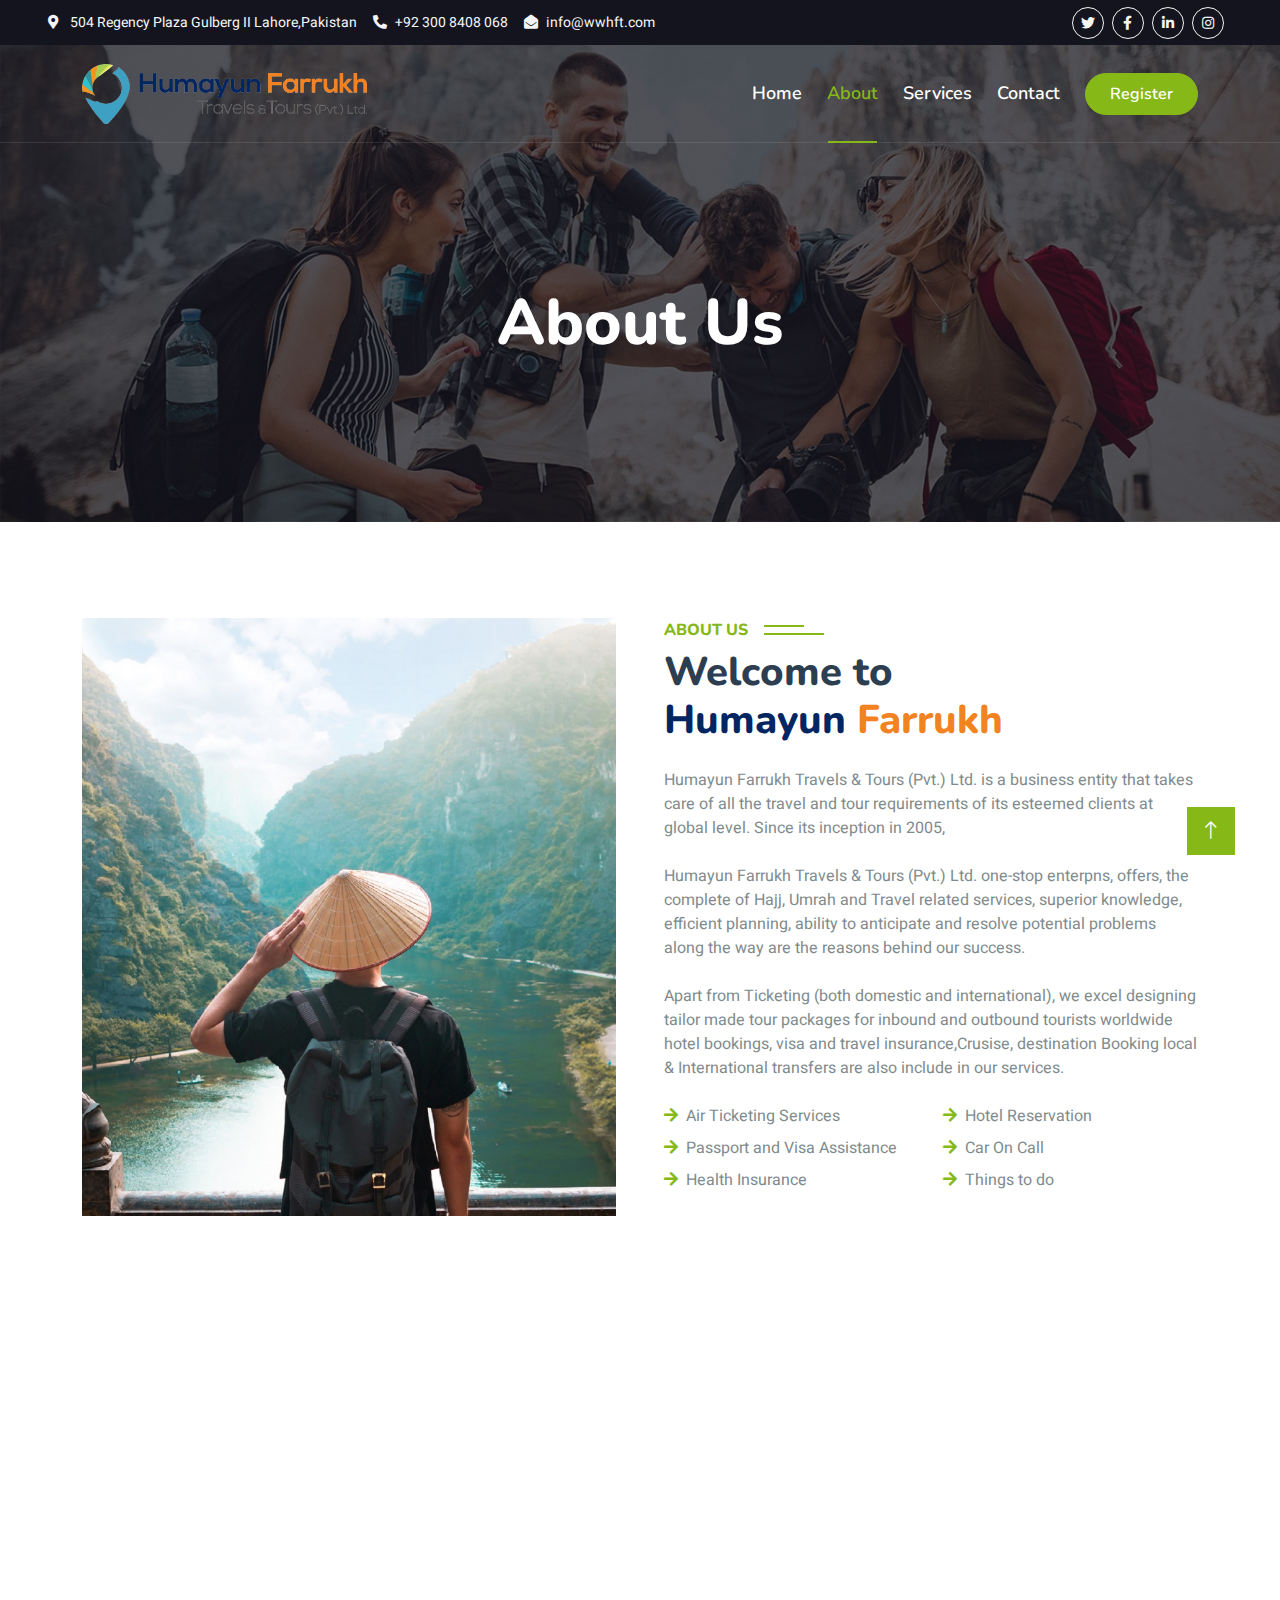
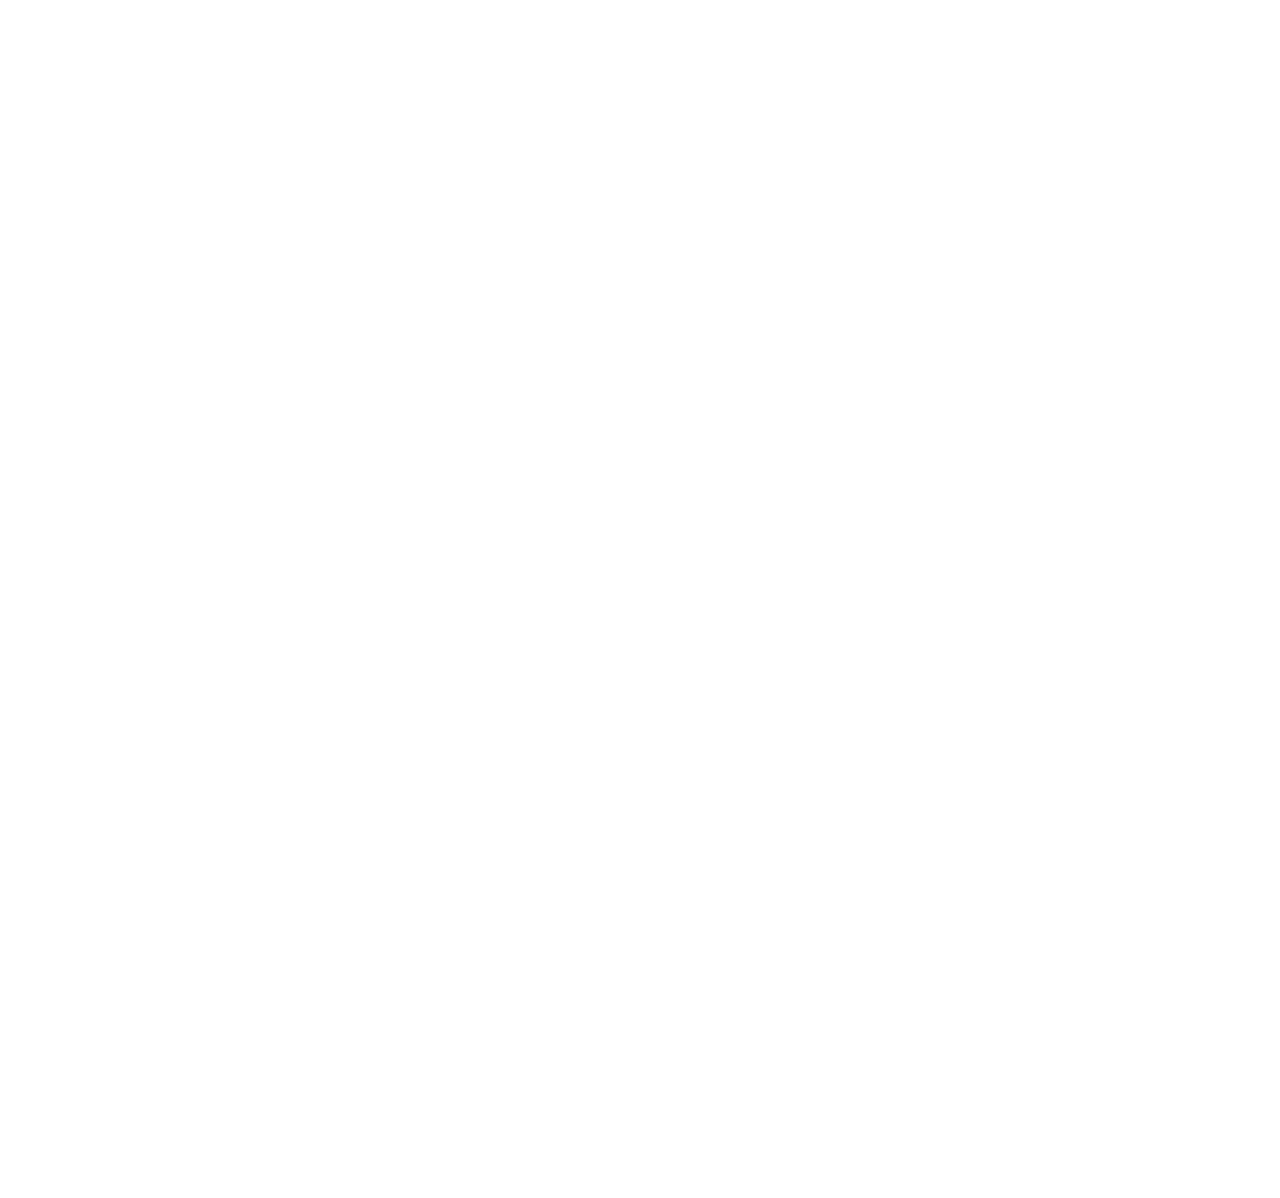
==== commit 97101832: "made changes in fronted" ====
--- a/about.html
+++ b/about.html
@@ -181,6 +181,57 @@
             </div>
             <div class="row gy-5 gx-4 justify-content-center">
 
+                 <!-- Affiliated with department of tourist services -->
+                 <div class="col-12 col-md-6 col-lg-4 text-center pt-4  wow fadeInUp" data-wow-delay="0.1s">
+                    <div class="position-relative border border-primary pt-5 pb-4 px-4 ">
+
+                        <div class="d-inline-flex align-items-center justify-content-center bg-white rounded-circle position-absolute top-0 start-50 translate-middle shadow"
+                            style="width: 100px; height: 100px;">
+                            <img src="img/certifications/govt-tourist-services.png" alt="" style="max-width: 90%;">
+                        </div>
+                        <h5 class="mt-4">Certified by Department of Tourist Services</h5>
+                        <hr class="w-25 mx-auto bg-primary mb-1">
+                        <hr class="w-50 mx-auto bg-primary mt-0">
+                        <p class="mb-0">
+                            Certified Agent with Government of Pakistan Department of Tourist Services.
+                        </p>
+                    </div>
+                </div>
+
+                  <!-- Affiliated with IATA-training -->
+                  <div class="col-12 col-md-6 col-lg-4 text-center pt-4 wow fadeInUp" data-wow-delay="0.1s">
+                    <div class="position-relative border border-primary pt-5 pb-4 px-4 ">
+
+                        <div class="d-inline-flex align-items-center justify-content-center bg-white rounded-circle position-absolute top-0 start-50 translate-middle shadow"
+                            style="width: 100px; height: 100px;">
+                            <img src="img/certifications/IATA.png" alt="" style="max-width: 90%;">
+                        </div>
+                        <h5 class="mt-4">Accredited by International Air Transport Association (IATA)</h5>
+                        <hr class="w-25 mx-auto bg-primary mb-1">
+                        <hr class="w-50 mx-auto bg-primary mt-0">
+                        <p class="mb-0">
+                            International Air Transport Association (IATA) Accredited Travel Agency
+                        </p>
+                    </div>
+                </div>
+
+                 <!-- Affiliated with IATA-NDC -->
+                 <div class="col-12 col-md-6 col-lg-4 text-center pt-4 wow fadeInUp" data-wow-delay="0.1s">
+                    <div class="position-relative border border-primary pt-5 pb-4 px-4 ">
+
+                        <div class="d-inline-flex align-items-center justify-content-center bg-white rounded-circle position-absolute top-0 start-50 translate-middle shadow"
+                            style="width: 100px; height: 100px;">
+                            <img src="img/certifications/IATA-NDC.png" alt="" style="max-width: 90%;">
+                        </div>
+                        <h5 class="mt-4">Certified with New Distribution Capability (NDC)</h5>
+                        <hr class="w-25 mx-auto bg-primary mb-1">
+                        <hr class="w-50 mx-auto bg-primary mt-0">
+                        <p class="mb-0">
+                            Certified Travel Consultant specializing in NDC-enabled bookings.
+                        </p>
+                    </div>
+                </div>
+
                 <!-- Affiliated with Ministry of Religious Affair -->
                 <div class="col-12 col-md-6 col-lg-4 text-center pt-4 wow fadeInUp" data-wow-delay="0.1s">
                     <div class="position-relative border border-primary pt-5 pb-4 px-4 ">
@@ -189,7 +240,7 @@
                             style="width: 100px; height: 100px;">
                             <img src="img/certifications/govt-hajj-umrah.png" alt="" style="max-width: 90%;">
                         </div>
-                        <h5 class="mt-4">Affiliated with Ministry of Religious Affair</h5>
+                        <h5 class="mt-4">Affiliated with Ministry of Religious Affairs</h5>
                         <hr class="w-25 mx-auto bg-primary mb-1">
                         <hr class="w-50 mx-auto bg-primary mt-0">
                         <p class="mb-0">
@@ -198,91 +249,28 @@
                         </p>
                     </div>
                 </div>
-
-                <!-- Affiliated with Ministry of tourist services -->
-                <div class="col-12 col-md-6 col-lg-4 text-center pt-4  wow fadeInUp" data-wow-delay="0.1s">
-                    <div class="position-relative border border-primary pt-5 pb-4 px-4 ">
-
-                        <div class="d-inline-flex align-items-center justify-content-center bg-white rounded-circle position-absolute top-0 start-50 translate-middle shadow"
-                            style="width: 100px; height: 100px;">
-                            <img src="img/certifications/govt-tourist-services.png" alt="" style="max-width: 90%;">
-                        </div>
-                        <h5 class="mt-4">Certified & Authorized with Ministry of Tourist Services</h5>
-                        <hr class="w-25 mx-auto bg-primary mb-1">
-                        <hr class="w-50 mx-auto bg-primary mt-0">
-                        <p class="mb-0">
-                            Certified & Authorized Agent with Government of Pakistan Department of Tourist Services.
-                        </p>
-                    </div>
-                </div>
-                <!-- Affiliated with IATA-training -->
-                <div class="col-12 col-md-6 col-lg-4 text-center pt-4 wow fadeInUp" data-wow-delay="0.1s">
-                    <div class="position-relative border border-primary pt-5 pb-4 px-4 ">
-
-                        <div class="d-inline-flex align-items-center justify-content-center bg-white rounded-circle position-absolute top-0 start-50 translate-middle shadow"
-                            style="width: 100px; height: 100px;">
-                            <img src="img/certifications/IATA-training.png" alt="" style="max-width: 90%;">
-                        </div>
-                        <h5 class="mt-4">Certified with International Air Transport Association (IATA)</h5>
-                        <hr class="w-25 mx-auto bg-primary mb-1">
-                        <hr class="w-50 mx-auto bg-primary mt-0">
-                        <p class="mb-0">
-                            Certified travel coordinator with International Air Transport Association (IATA) Training
-                            and Development Institute.
-                    </div>
-                </div>
-                <!-- Affiliated with IATA-training -->
-                <div class="col-12 col-md-6 col-lg-4 text-center pt-4 wow fadeInUp" data-wow-delay="0.1s">
-                    <div class="position-relative border border-primary pt-5 pb-4 px-4 ">
-
-                        <div class="d-inline-flex align-items-center justify-content-center bg-white rounded-circle position-absolute top-0 start-50 translate-middle shadow"
-                            style="width: 100px; height: 100px;">
-                            <img src="img/certifications/IATA.png" alt="" style="max-width: 90%;">
-                        </div>
-                        <h5 class="mt-4">Certified with International Air Transport Association (IATA)</h5>
-                        <hr class="w-25 mx-auto bg-primary mb-1">
-                        <hr class="w-50 mx-auto bg-primary mt-0">
-                        <p class="mb-0">
-                            International Air Transport Association (IATA) Accredited Travel Agency
-                        </p>
-                    </div>
-                </div>
-                <!-- Affiliated with IATA-NDC -->
-                <div class="col-12 col-md-6 col-lg-4 text-center pt-4 wow fadeInUp" data-wow-delay="0.1s">
-                    <div class="position-relative border border-primary pt-5 pb-4 px-4 ">
-
-                        <div class="d-inline-flex align-items-center justify-content-center bg-white rounded-circle position-absolute top-0 start-50 translate-middle shadow"
-                            style="width: 100px; height: 100px;">
-                            <img src="img/certifications/IATA-NDC.png" alt="" style="max-width: 90%;">
-                        </div>
-                        <h5 class="mt-4">Affiliated with New Distribution Capability(NDC)</h5>
-                        <hr class="w-25 mx-auto bg-primary mb-1">
-                        <hr class="w-50 mx-auto bg-primary mt-0">
-                        <p class="mb-0">
-                            Certified travel consultant with New Distribution Capability(NDC)
-                        </p>
-                    </div>
-                </div>
+              
                 <!-- Affiliated with TAAP -->
-                <div class="col-12 col-md-6 col-lg-4 text-center pt-4 wow fadeInUp" data-wow-delay="0.1s">
-                    <div class="position-relative border border-primary pt-5 pb-4 px-4 ">
-
-                        <div class="d-inline-flex align-items-center justify-content-center bg-white rounded-circle position-absolute top-0 start-50 translate-middle shadow"
-                            style="width: 100px; height: 100px;">
-                            <img src="img/certifications/TAAP.png" alt="" style="max-width: 90%;">
-                        </div>
-                        <h5 class="mt-4"> Member of Travel Agent Association of Pakistan</h5>
-                        <hr class="w-25 mx-auto bg-primary mb-1">
-                        <hr class="w-50 mx-auto bg-primary mt-0">
-                        <p class="mb-0">
-
-                            Member of Travel Agent Association of Pakistan (TAAP)
-                        </p>
-                    </div>
-                </div>
+<div class="col-12 col-md-6 col-lg-4 text-center pt-4 wow fadeInUp"  data-wow-delay="0.1s">
+    <!-- below all I have added fixed card height -->
+    <div class="position-relative border border-primary pt-5 pb-4 px-4" style="height: 255px;">
+
+        <div class="d-inline-flex align-items-center justify-content-center bg-white rounded-circle position-absolute top-0 start-50 translate-middle shadow"
+            style="width: 100px; height: 100px;">
+            <img src="img/certifications/TAAP.png" alt="" style="max-width: 90%;">
+        </div>
+        <h5 class="mt-4"> Member of Travel Agent Association of Pakistan</h5>
+        <hr class="w-25 mx-auto bg-primary mb-1">
+        <hr class="w-50 mx-auto bg-primary mt-0">
+        <p class="mb-0">
+            Member of Travel Agent Association of Pakistan (TAAP)
+        </p>
+    </div>
+</div>
+
                 <!-- Affiliated with LCCI -->
                 <div class="col-12 col-md-6 col-lg-4 text-center pt-4 wow fadeInUp" data-wow-delay="0.1s">
-                    <div class="position-relative border border-primary pt-5 pb-4 px-4 ">
+                    <div class="position-relative border border-primary pt-5 pb-4 px-4" style="height: 255px;">
 
                         <div class="d-inline-flex align-items-center justify-content-center bg-white rounded-circle position-absolute top-0 start-50 translate-middle shadow"
                             style="width: 100px; height: 100px;">
@@ -290,14 +278,14 @@
                         </div>
                         <hr class="w-25 mx-auto bg-primary mb-1">
                         <hr class="w-50 mx-auto bg-primary mt-0">
-                        <p class="mb-0">
+                        <h5 class="mb-0">
                             Affiliated with Lahore Chamber of Commerce & Industry (LCCI )
-                        </p>
+                        </h5>
                     </div>
                 </div>
                 <!-- Affiliated with SQA -->
                 <div class="col-12 col-md-6 col-lg-4 text-center pt-4 wow fadeInUp" data-wow-delay="0.1s">
-                    <div class="position-relative border border-primary pt-5 pb-4 px-4 ">
+                    <div class="position-relative border border-primary pt-5 pb-4 px-4" style="height: 255px;">
 
                         <div class="d-inline-flex align-items-center justify-content-center bg-white rounded-circle position-absolute top-0 start-50 translate-middle shadow"
                             style="width: 100px; height: 100px;">
@@ -305,14 +293,14 @@
                         </div>
                         <hr class="w-25 mx-auto bg-primary mb-1">
                         <hr class="w-50 mx-auto bg-primary mt-0">
-                        <p class="mb-0">
+                        <h5 class="mb-0">
                             Certified travel Service-Quality System (SQS)
-                        </p>
+                        </h5>
                     </div>
                 </div>
                 <!-- Affiliated with PATO -->
                 <div class="col-12 col-md-6 col-lg-4 text-center pt-4 wow fadeInUp" data-wow-delay="0.1s">
-                    <div class="position-relative border border-primary pt-5 pb-4 px-4 ">
+                    <div class="position-relative border border-primary pt-5 pb-4 px-4" style="height: 255px;">
 
                         <div class="d-inline-flex align-items-center justify-content-center bg-white rounded-circle position-absolute top-0 start-50 translate-middle shadow"
                             style="width: 100px; height: 100px;">
@@ -320,8 +308,9 @@
                         </div>
                         <hr class="w-25 mx-auto bg-primary mb-1">
                         <hr class="w-50 mx-auto bg-primary mt-0">
-                        <p class="mb-0">
-                            Affiliated with Pakistan Association Tour Oprater (PATO) </p>
+                        <h5 class="mb-0">
+                            Affiliated with Pakistan Association Tour Operators (PATO) 
+                        </h5>
                     </div>
                 </div>
             </div>
@@ -329,17 +318,16 @@
     </div>
     <!-- About End -->
 
-    <!-- Footer Start -->
+   <!-- Footer Start -->
     <div class="container-fluid bg-dark text-light footer pt-5 mt-5 wow fadeIn" data-wow-delay="0.1s">
         <div class="container py-5">
             <div class="row g-5">
                 <div class="col-lg-3 col-md-6">
                     <h4 class="text-white mb-3">Company</h4>
-                    <a class="btn btn-link" href="">About Us</a>
-                    <a class="btn btn-link" href="">Contact Us</a>
-                    <a class="btn btn-link" href="">Privacy Policy</a>
-                    <a class="btn btn-link" href="">Terms & Condition</a>
-                    <a class="btn btn-link" href="">FAQs & Help</a>
+                    <a class="btn btn-link" href="about.html">About Us</a>
+                    <a class="btn btn-link" href="service.html">Services</a>
+                    <a class="btn btn-link" href="contact.html">Contact Us</a>
+
                 </div>
                 <div class="col-lg-3 col-md-6">
                     <h4 class="text-white mb-3">Contact</h4>
@@ -388,15 +376,7 @@
             <div class="copyright">
                 <div class="row">
                     <div class="col-md-6 text-center text-md-start mb-3 mb-md-0">
-                        &copy; <a class="border-bottom" href="#">Humayun Farrukh Travel</a>, All Right Reserved.
-                    </div>
-                    <div class="col-md-6 text-center text-md-end">
-                        <div class="footer-menu">
-                            <a href="">Home</a>
-                            <a href="">Cookies</a>
-                            <a href="">Help</a>
-                            <a href="">FQAs</a>
-                        </div>
+                        &copy; <a class="border-bottom" href="javascript:void(0)">Humayun Farrukh Travels & Tours Pvt &amp; Ltd</a>, All Right Reserved.
                     </div>
                 </div>
             </div>
--- a/css/style.css
+++ b/css/style.css
@@ -440,4 +440,5 @@
     margin-right: 0;
     padding-right: 0;
     border-right: none;
-}+}
+
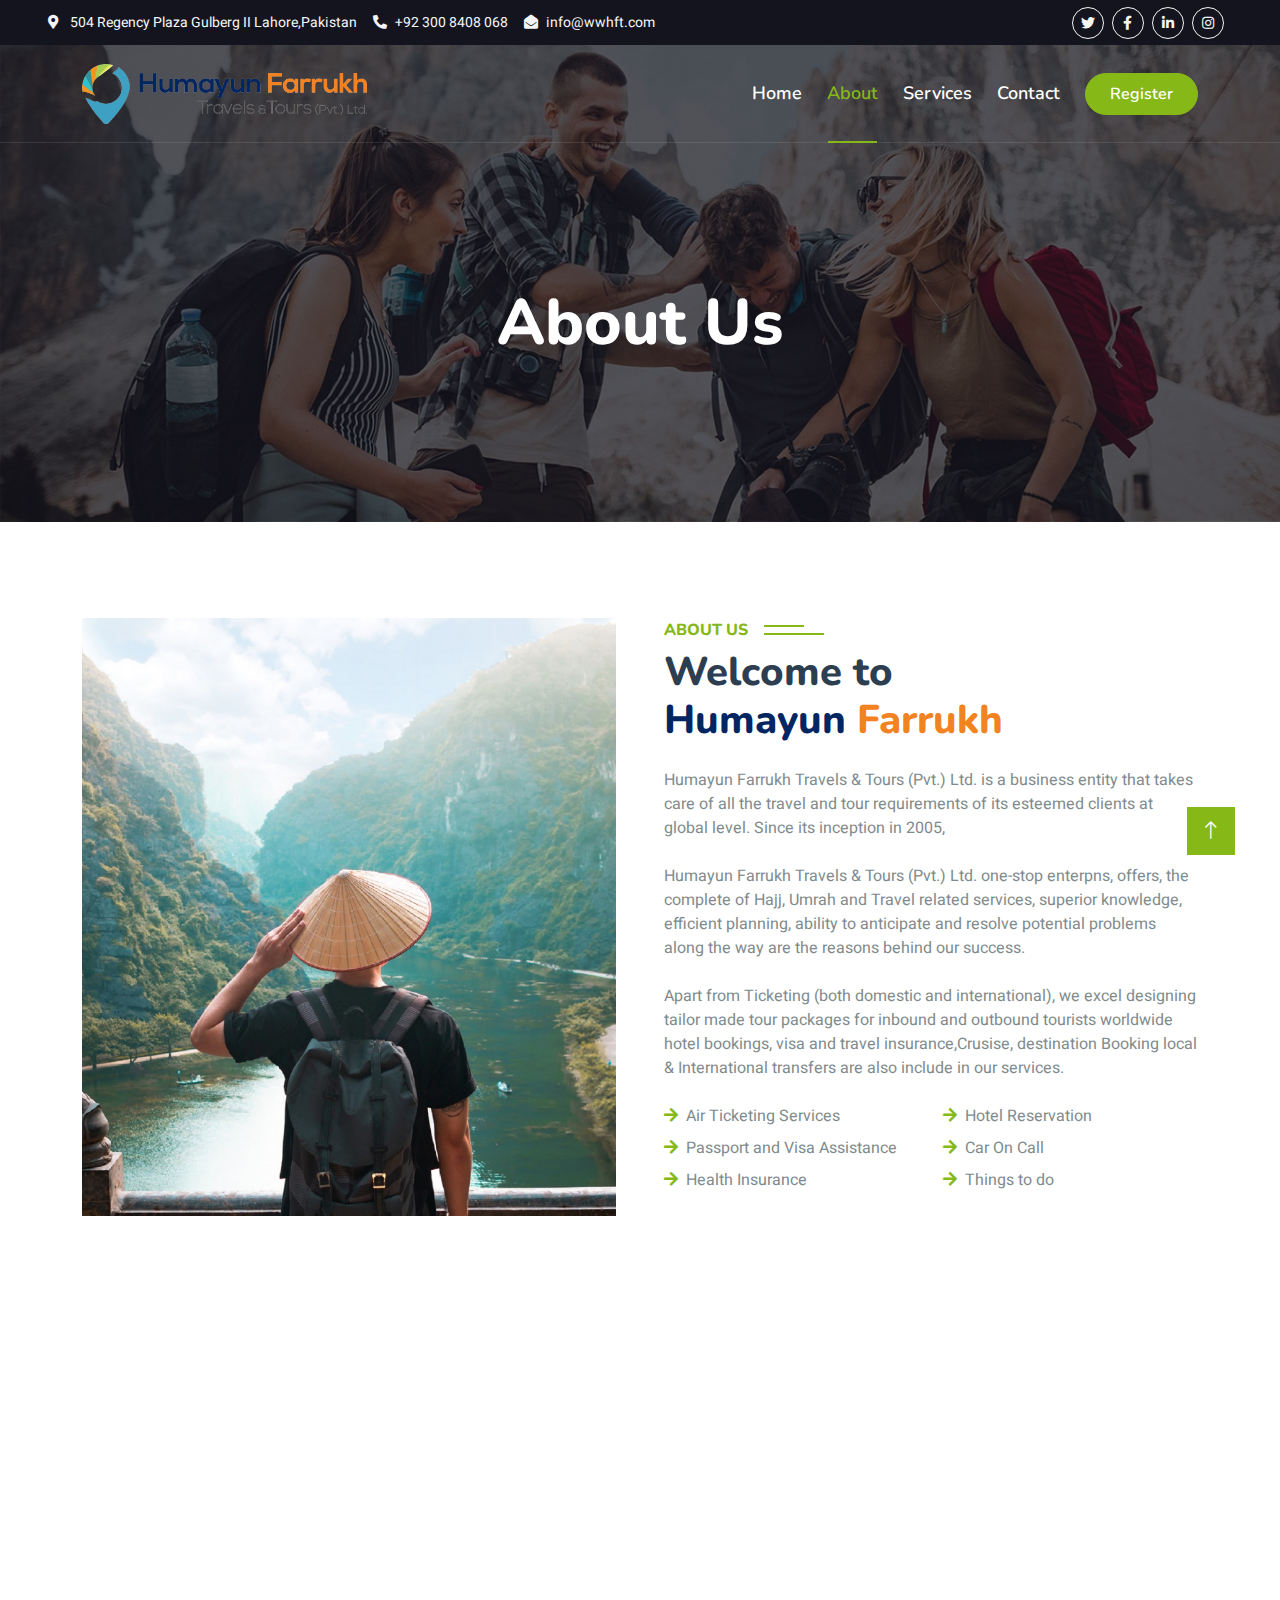
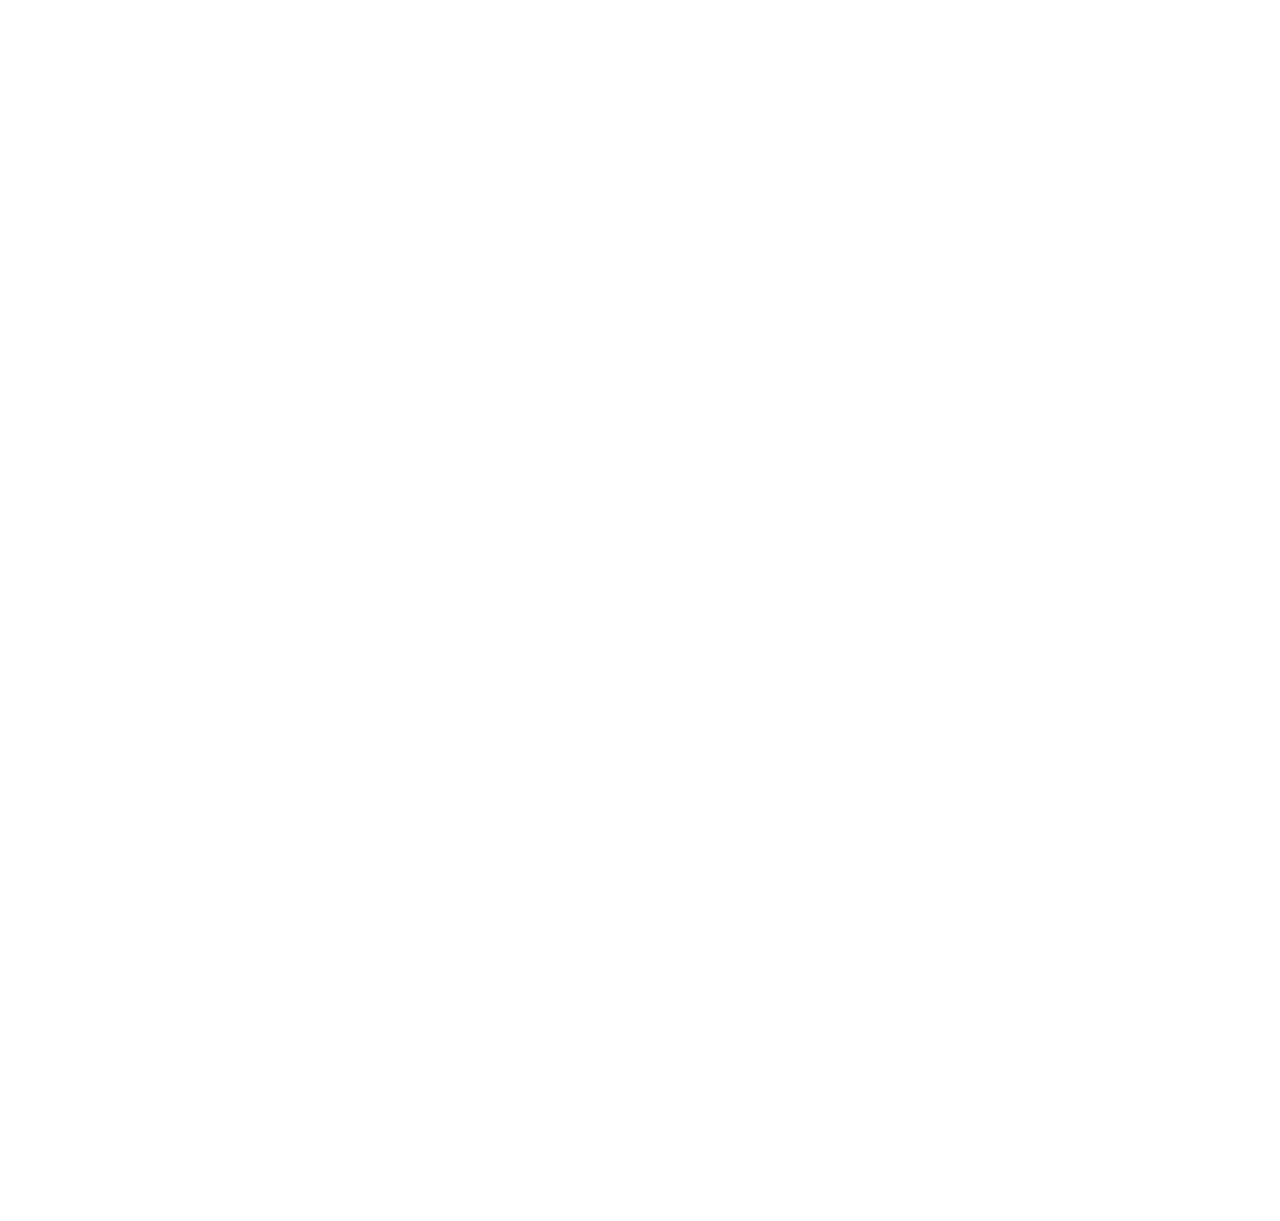
==== commit 74b28447: "made changes in about.html" ====
--- a/about.html
+++ b/about.html
@@ -57,9 +57,10 @@
             <div class="col-lg-4 text-center text-lg-end">
                 <div class="d-inline-flex align-items-center" style="height: 45px;">
                     <!-- twitter -->
-                    <a class="btn btn-sm btn-outline-light btn-sm-square rounded-circle me-2" href="https://x.com/FarrukhLtd82307?t=FOuLHsVuDTrnicwTzqugEg&s=08" target="_blank"><i
+                    <a class="btn btn-sm btn-outline-light btn-sm-square rounded-circle me-2"
+                        href="https://x.com/FarrukhLtd82307?t=FOuLHsVuDTrnicwTzqugEg&s=08" target="_blank"><i
                             class="fab fa-twitter fw-normal"></i></a>
-                            <!-- facebook -->
+                    <!-- facebook -->
                     <a class="btn btn-sm btn-outline-light btn-sm-square rounded-circle me-2"
                         href="https://www.facebook.com/HFtravelsandtours?sfnsn=scwspwa&mibextid=9R9pXO" target="_blank">
                         <i class="fab fa-facebook-f fw-normal"></i>
@@ -67,7 +68,7 @@
                     <!-- linkedin -->
                     <a class="btn btn-sm btn-outline-light btn-sm-square rounded-circle me-2" href="">
                         <i class="fab fa-linkedin-in fw-normal"></i></a>
-                        <!-- instagram -->
+                    <!-- instagram -->
                     <a class="btn btn-sm btn-outline-light btn-sm-square rounded-circle me-2"
                         href="https://www.instagram.com/humayunfarrukhtravel/" target="_blank">
                         <i class="fab fa-instagram fw-normal"></i>
@@ -181,8 +182,8 @@
             </div>
             <div class="row gy-5 gx-4 justify-content-center">
 
-                 <!-- Affiliated with department of tourist services -->
-                 <div class="col-12 col-md-6 col-lg-4 text-center pt-4  wow fadeInUp" data-wow-delay="0.1s">
+                <!-- Affiliated with department of tourist services -->
+                <div class="col-12 col-md-6 col-lg-4 text-center pt-4  wow fadeInUp" data-wow-delay="0.1s">
                     <div class="position-relative border border-primary pt-5 pb-4 px-4 ">
 
                         <div class="d-inline-flex align-items-center justify-content-center bg-white rounded-circle position-absolute top-0 start-50 translate-middle shadow"
@@ -198,8 +199,8 @@
                     </div>
                 </div>
 
-                  <!-- Affiliated with IATA-training -->
-                  <div class="col-12 col-md-6 col-lg-4 text-center pt-4 wow fadeInUp" data-wow-delay="0.1s">
+                <!-- Affiliated with IATA-training -->
+                <div class="col-12 col-md-6 col-lg-4 text-center pt-4 wow fadeInUp" data-wow-delay="0.1s">
                     <div class="position-relative border border-primary pt-5 pb-4 px-4 ">
 
                         <div class="d-inline-flex align-items-center justify-content-center bg-white rounded-circle position-absolute top-0 start-50 translate-middle shadow"
@@ -211,23 +212,6 @@
                         <hr class="w-50 mx-auto bg-primary mt-0">
                         <p class="mb-0">
                             International Air Transport Association (IATA) Accredited Travel Agency
-                        </p>
-                    </div>
-                </div>
-
-                 <!-- Affiliated with IATA-NDC -->
-                 <div class="col-12 col-md-6 col-lg-4 text-center pt-4 wow fadeInUp" data-wow-delay="0.1s">
-                    <div class="position-relative border border-primary pt-5 pb-4 px-4 ">
-
-                        <div class="d-inline-flex align-items-center justify-content-center bg-white rounded-circle position-absolute top-0 start-50 translate-middle shadow"
-                            style="width: 100px; height: 100px;">
-                            <img src="img/certifications/IATA-NDC.png" alt="" style="max-width: 90%;">
-                        </div>
-                        <h5 class="mt-4">Certified with New Distribution Capability (NDC)</h5>
-                        <hr class="w-25 mx-auto bg-primary mb-1">
-                        <hr class="w-50 mx-auto bg-primary mt-0">
-                        <p class="mb-0">
-                            Certified Travel Consultant specializing in NDC-enabled bookings.
                         </p>
                     </div>
                 </div>
@@ -249,24 +233,41 @@
                         </p>
                     </div>
                 </div>
-              
+
+                <!-- Affiliated with IATA-NDC -->
+                <div class="col-12 col-md-6 col-lg-4 text-center pt-4 wow fadeInUp" data-wow-delay="0.1s">
+                    <div class="position-relative border border-primary pt-5 pb-4 px-4 ">
+
+                        <div class="d-inline-flex align-items-center justify-content-center bg-white rounded-circle position-absolute top-0 start-50 translate-middle shadow"
+                            style="width: 100px; height: 100px;">
+                            <img src="img/certifications/IATA-NDC.png" alt="" style="max-width: 90%;">
+                        </div>
+                        <h5 class="mt-4">Certified with New Distribution Capability (NDC)</h5>
+                        <hr class="w-25 mx-auto bg-primary mb-1">
+                        <hr class="w-50 mx-auto bg-primary mt-0">
+                        <p class="mb-0">
+                            Certified Travel Consultant specializing in NDC-enabled bookings.
+                        </p>
+                    </div>
+                </div>
+
                 <!-- Affiliated with TAAP -->
-<div class="col-12 col-md-6 col-lg-4 text-center pt-4 wow fadeInUp"  data-wow-delay="0.1s">
-    <!-- below all I have added fixed card height -->
-    <div class="position-relative border border-primary pt-5 pb-4 px-4" style="height: 255px;">
-
-        <div class="d-inline-flex align-items-center justify-content-center bg-white rounded-circle position-absolute top-0 start-50 translate-middle shadow"
-            style="width: 100px; height: 100px;">
-            <img src="img/certifications/TAAP.png" alt="" style="max-width: 90%;">
-        </div>
-        <h5 class="mt-4"> Member of Travel Agent Association of Pakistan</h5>
-        <hr class="w-25 mx-auto bg-primary mb-1">
-        <hr class="w-50 mx-auto bg-primary mt-0">
-        <p class="mb-0">
-            Member of Travel Agent Association of Pakistan (TAAP)
-        </p>
-    </div>
-</div>
+                <div class="col-12 col-md-6 col-lg-4 text-center pt-4 wow fadeInUp" data-wow-delay="0.1s">
+                    <!-- below all I have added fixed card height -->
+                    <div class="position-relative border border-primary pt-5 pb-4 px-4" style="height: 255px;">
+
+                        <div class="d-inline-flex align-items-center justify-content-center bg-white rounded-circle position-absolute top-0 start-50 translate-middle shadow"
+                            style="width: 100px; height: 100px;">
+                            <img src="img/certifications/TAAP.png" alt="" style="max-width: 90%;">
+                        </div>
+                        <h5 class="mt-4"> Member of Travel Agent Association of Pakistan</h5>
+                        <hr class="w-25 mx-auto bg-primary mb-1">
+                        <hr class="w-50 mx-auto bg-primary mt-0">
+                        <p class="mb-0">
+                            Member of Travel Agent Association of Pakistan (TAAP)
+                        </p>
+                    </div>
+                </div>
 
                 <!-- Affiliated with LCCI -->
                 <div class="col-12 col-md-6 col-lg-4 text-center pt-4 wow fadeInUp" data-wow-delay="0.1s">
@@ -309,7 +310,7 @@
                         <hr class="w-25 mx-auto bg-primary mb-1">
                         <hr class="w-50 mx-auto bg-primary mt-0">
                         <h5 class="mb-0">
-                            Affiliated with Pakistan Association Tour Operators (PATO) 
+                            Affiliated with Pakistan Association Tour Operators (PATO)
                         </h5>
                     </div>
                 </div>
@@ -318,7 +319,7 @@
     </div>
     <!-- About End -->
 
-   <!-- Footer Start -->
+    <!-- Footer Start -->
     <div class="container-fluid bg-dark text-light footer pt-5 mt-5 wow fadeIn" data-wow-delay="0.1s">
         <div class="container py-5">
             <div class="row g-5">
@@ -339,15 +340,19 @@
                     <p class="mb-2"><i class="fa fa-envelope me-3"></i>info@wwhft.com</p>
                     <div class="d-flex pt-2">
                         <!-- twitter -->
-                        <a class="btn btn-outline-light btn-social" href="https://x.com/FarrukhLtd82307?t=FOuLHsVuDTrnicwTzqugEg&s=08" target="_blank">
+                        <a class="btn btn-outline-light btn-social"
+                            href="https://x.com/FarrukhLtd82307?t=FOuLHsVuDTrnicwTzqugEg&s=08" target="_blank">
                             <i class="fab fa-twitter"></i>
                         </a>
                         <!-- facebook -->
-                        <a class="btn btn-outline-light btn-social" href="https://www.facebook.com/HFtravelsandtours?sfnsn=scwspwa&mibextid=9R9pXO" target="_blank">
+                        <a class="btn btn-outline-light btn-social"
+                            href="https://www.facebook.com/HFtravelsandtours?sfnsn=scwspwa&mibextid=9R9pXO"
+                            target="_blank">
                             <i class="fab fa-facebook-f"></i>
                         </a>
                         <!-- instagram -->
-                        <a class="btn btn-outline-light btn-social" href="https://www.instagram.com/humayunfarrukhtravel/" target="_blank">
+                        <a class="btn btn-outline-light btn-social"
+                            href="https://www.instagram.com/humayunfarrukhtravel/" target="_blank">
                             <i class="fab fa-instagram"></i>
                         </a>
                         <!-- linkdien -->
@@ -376,7 +381,8 @@
             <div class="copyright">
                 <div class="row">
                     <div class="col-md-6 text-center text-md-start mb-3 mb-md-0">
-                        &copy; <a class="border-bottom" href="javascript:void(0)">Humayun Farrukh Travels & Tours Pvt &amp; Ltd</a>, All Right Reserved.
+                        &copy; <a class="border-bottom" href="javascript:void(0)">Humayun Farrukh Travels & Tours Pvt
+                            &amp; Ltd</a>, All Right Reserved.
                     </div>
                 </div>
             </div>
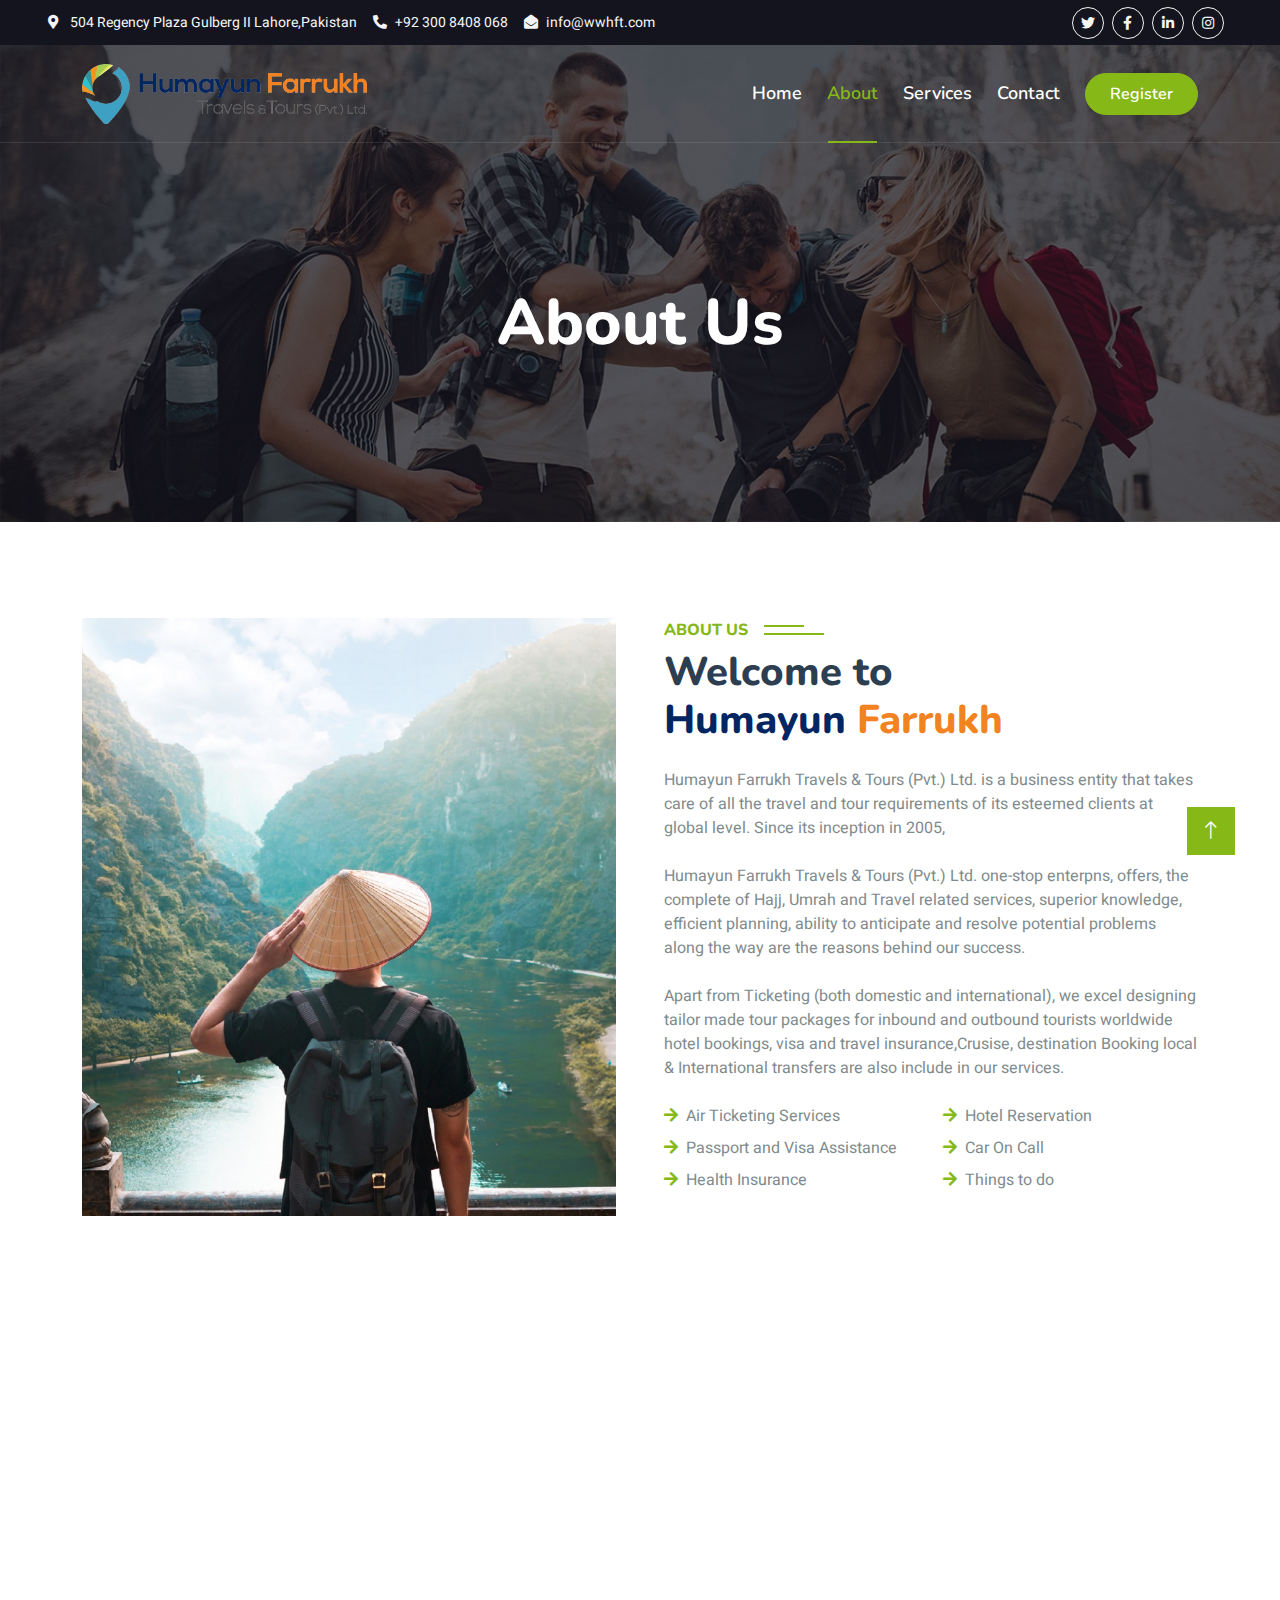
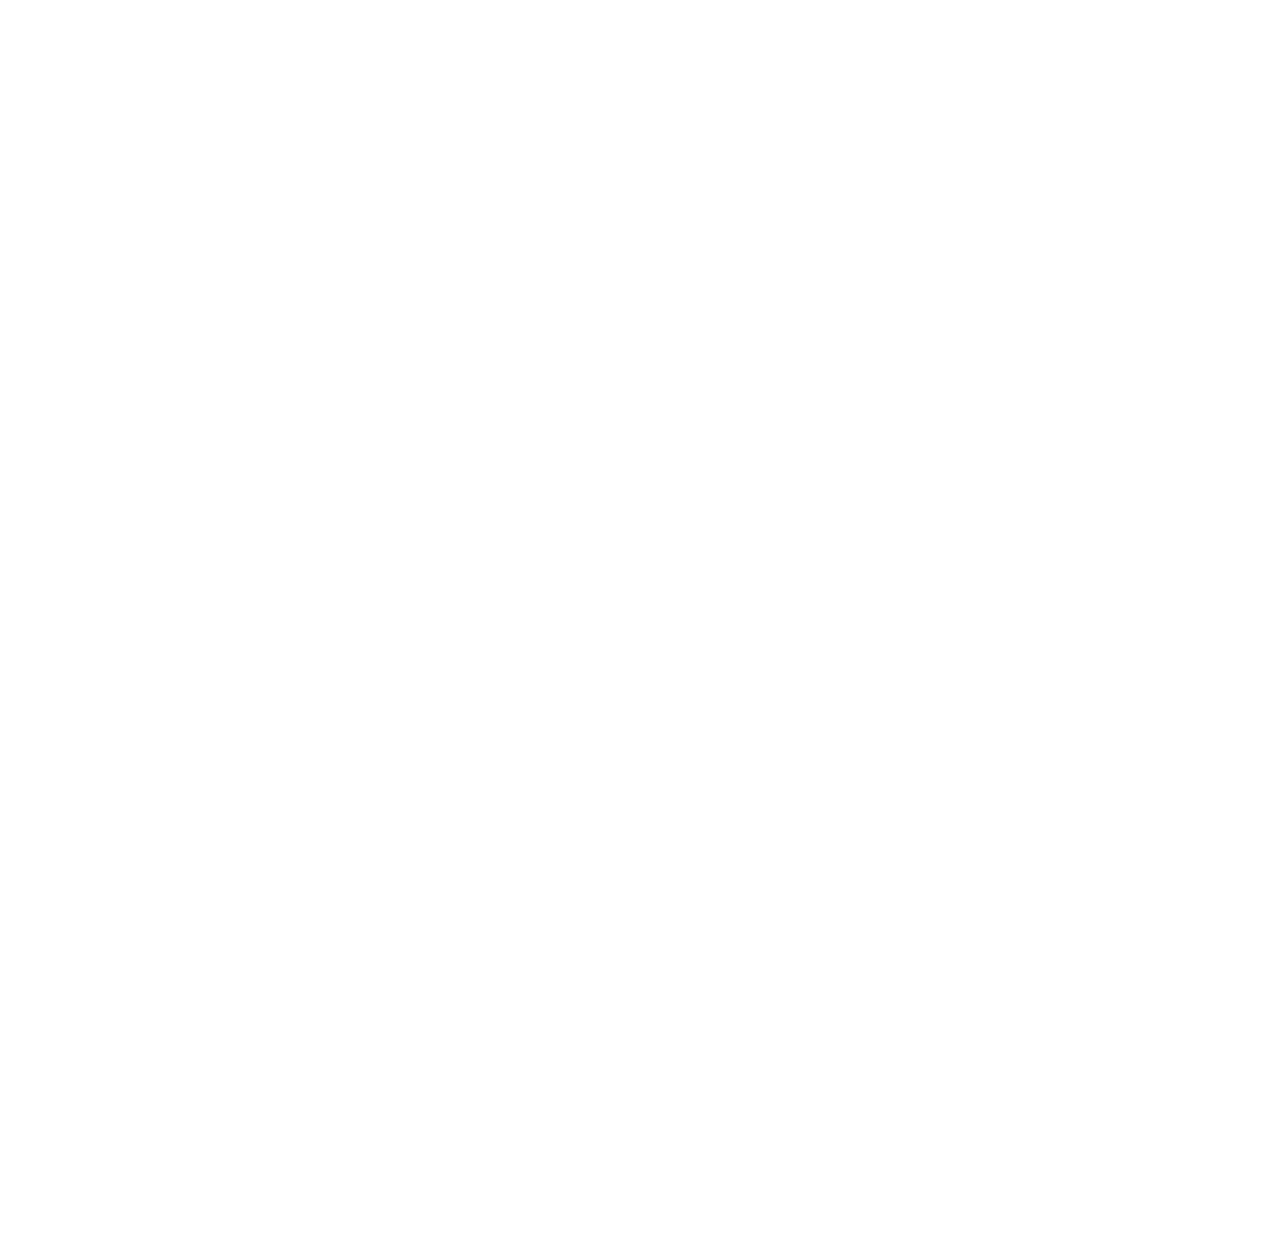
==== commit f97fdd4d: "made changes in about.html" ====
--- a/about.html
+++ b/about.html
@@ -184,7 +184,7 @@
 
                 <!-- Affiliated with department of tourist services -->
                 <div class="col-12 col-md-6 col-lg-4 text-center pt-4  wow fadeInUp" data-wow-delay="0.1s">
-                    <div class="position-relative border border-primary pt-5 pb-4 px-4 ">
+                    <div class="position-relative border border-primary pt-5 pb-4 px-4 " style="height: 260px;">
 
                         <div class="d-inline-flex align-items-center justify-content-center bg-white rounded-circle position-absolute top-0 start-50 translate-middle shadow"
                             style="width: 100px; height: 100px;">
@@ -201,7 +201,7 @@
 
                 <!-- Affiliated with IATA-training -->
                 <div class="col-12 col-md-6 col-lg-4 text-center pt-4 wow fadeInUp" data-wow-delay="0.1s">
-                    <div class="position-relative border border-primary pt-5 pb-4 px-4 ">
+                    <div class="position-relative border border-primary pt-5 pb-4 px-4" style="height: 260px;">
 
                         <div class="d-inline-flex align-items-center justify-content-center bg-white rounded-circle position-absolute top-0 start-50 translate-middle shadow"
                             style="width: 100px; height: 100px;">
@@ -218,7 +218,7 @@
 
                 <!-- Affiliated with Ministry of Religious Affair -->
                 <div class="col-12 col-md-6 col-lg-4 text-center pt-4 wow fadeInUp" data-wow-delay="0.1s">
-                    <div class="position-relative border border-primary pt-5 pb-4 px-4 ">
+                    <div class="position-relative border border-primary pt-5 pb-4 px-4 "style="height: 260px;">
 
                         <div class="d-inline-flex align-items-center justify-content-center bg-white rounded-circle position-absolute top-0 start-50 translate-middle shadow"
                             style="width: 100px; height: 100px;">
@@ -236,7 +236,7 @@
 
                 <!-- Affiliated with IATA-NDC -->
                 <div class="col-12 col-md-6 col-lg-4 text-center pt-4 wow fadeInUp" data-wow-delay="0.1s">
-                    <div class="position-relative border border-primary pt-5 pb-4 px-4 ">
+                    <div class="position-relative border border-primary pt-5 pb-4 px-4" style="height: 260px;">
 
                         <div class="d-inline-flex align-items-center justify-content-center bg-white rounded-circle position-absolute top-0 start-50 translate-middle shadow"
                             style="width: 100px; height: 100px;">
@@ -254,13 +254,13 @@
                 <!-- Affiliated with TAAP -->
                 <div class="col-12 col-md-6 col-lg-4 text-center pt-4 wow fadeInUp" data-wow-delay="0.1s">
                     <!-- below all I have added fixed card height -->
-                    <div class="position-relative border border-primary pt-5 pb-4 px-4" style="height: 255px;">
+                    <div class="position-relative border border-primary pt-5 pb-4 px-4" style="height: 260px;">
 
                         <div class="d-inline-flex align-items-center justify-content-center bg-white rounded-circle position-absolute top-0 start-50 translate-middle shadow"
                             style="width: 100px; height: 100px;">
                             <img src="img/certifications/TAAP.png" alt="" style="max-width: 90%;">
                         </div>
-                        <h5 class="mt-4"> Member of Travel Agent Association of Pakistan</h5>
+                        <h5 class="mt-4"> Member of Travel Agent Association of Pakistan (TAAP)</h5>
                         <hr class="w-25 mx-auto bg-primary mb-1">
                         <hr class="w-50 mx-auto bg-primary mt-0">
                         <p class="mb-0">
@@ -271,7 +271,7 @@
 
                 <!-- Affiliated with LCCI -->
                 <div class="col-12 col-md-6 col-lg-4 text-center pt-4 wow fadeInUp" data-wow-delay="0.1s">
-                    <div class="position-relative border border-primary pt-5 pb-4 px-4" style="height: 255px;">
+                    <div class="position-relative border border-primary pt-5 pb-4 px-4" style="height: 260px;">
 
                         <div class="d-inline-flex align-items-center justify-content-center bg-white rounded-circle position-absolute top-0 start-50 translate-middle shadow"
                             style="width: 100px; height: 100px;">
@@ -286,7 +286,7 @@
                 </div>
                 <!-- Affiliated with SQA -->
                 <div class="col-12 col-md-6 col-lg-4 text-center pt-4 wow fadeInUp" data-wow-delay="0.1s">
-                    <div class="position-relative border border-primary pt-5 pb-4 px-4" style="height: 255px;">
+                    <div class="position-relative border border-primary pt-5 pb-4 px-4" style="height: 260px;">
 
                         <div class="d-inline-flex align-items-center justify-content-center bg-white rounded-circle position-absolute top-0 start-50 translate-middle shadow"
                             style="width: 100px; height: 100px;">
@@ -301,7 +301,7 @@
                 </div>
                 <!-- Affiliated with PATO -->
                 <div class="col-12 col-md-6 col-lg-4 text-center pt-4 wow fadeInUp" data-wow-delay="0.1s">
-                    <div class="position-relative border border-primary pt-5 pb-4 px-4" style="height: 255px;">
+                    <div class="position-relative border border-primary pt-5 pb-4 px-4" style="height: 260px;">
 
                         <div class="d-inline-flex align-items-center justify-content-center bg-white rounded-circle position-absolute top-0 start-50 translate-middle shadow"
                             style="width: 100px; height: 100px;">
